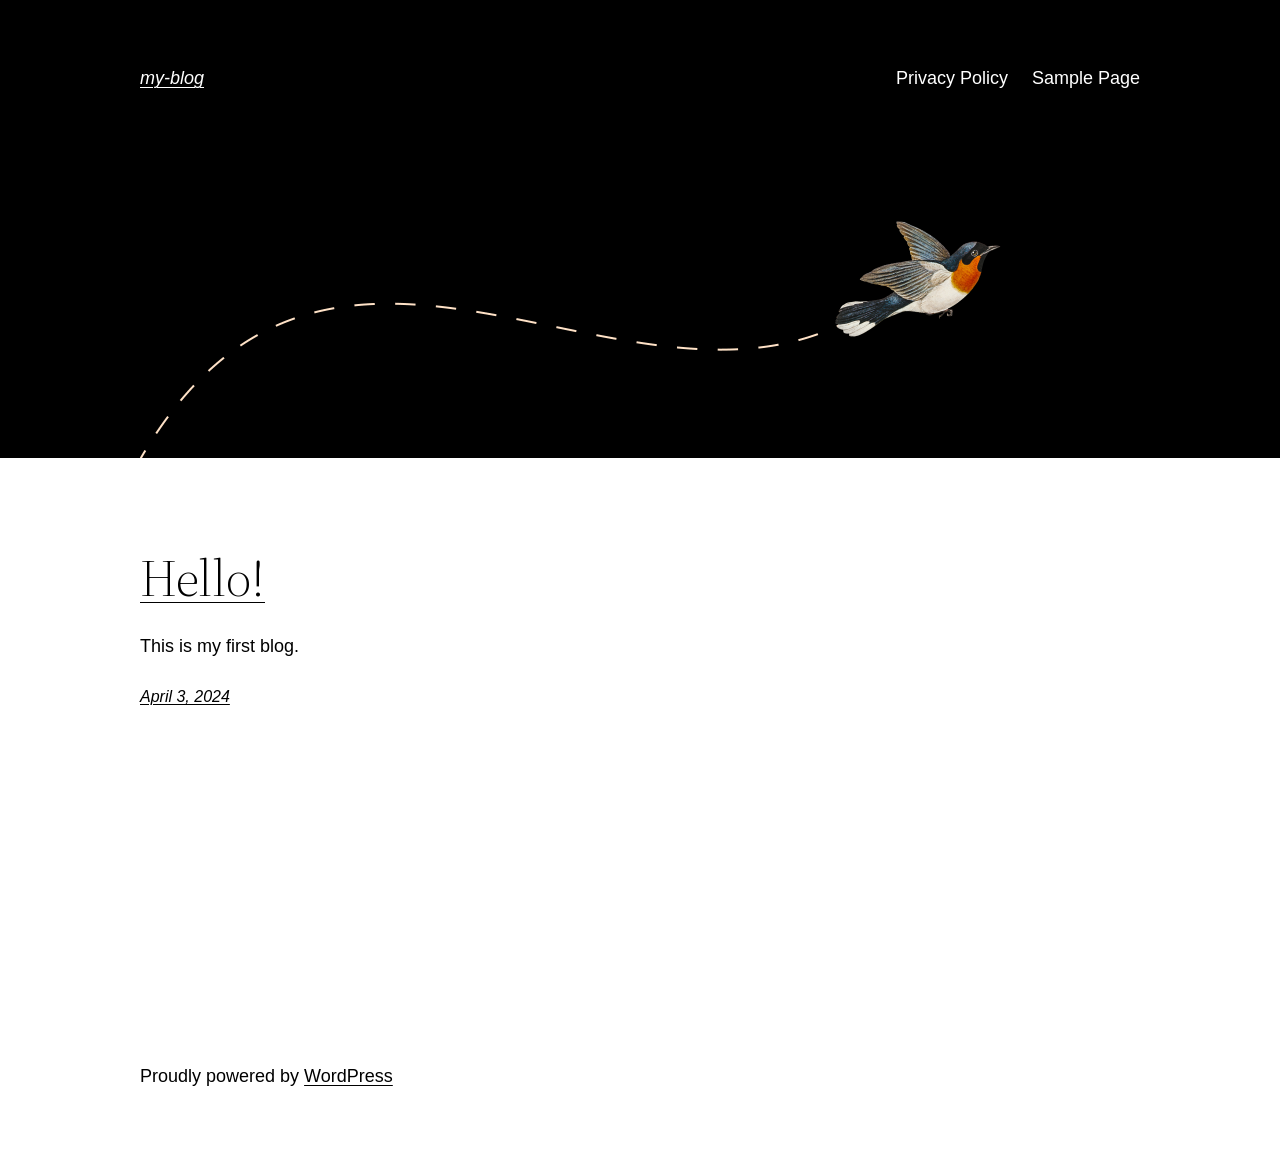
==== index.html @ 75e1800e "Initial commit" ====
<!DOCTYPE html>
<html lang="en-US">
<head>
	<meta charset="UTF-8">
	<meta name="viewport" content="width=device-width, initial-scale=1">
<meta name="robots" content="max-image-preview:large">
<title>my-blog</title>
<link rel="alternate" type="application/rss+xml" title="my-blog &raquo; Feed" href="/feed/">
<link rel="alternate" type="application/rss+xml" title="my-blog &raquo; Comments Feed" href="/comments/feed/">
<script>
window._wpemojiSettings = {"baseUrl":"https:\/\/s.w.org\/images\/core\/emoji\/15.0.3\/72x72\/","ext":".png","svgUrl":"https:\/\/s.w.org\/images\/core\/emoji\/15.0.3\/svg\/","svgExt":".svg","source":{"concatemoji":"\/wp-includes\/js\/wp-emoji-release.min.js?ver=6.5"}};
/*! This file is auto-generated */
!function(i,n){var o,s,e;function c(e){try{var t={supportTests:e,timestamp:(new Date).valueOf()};sessionStorage.setItem(o,JSON.stringify(t))}catch(e){}}function p(e,t,n){e.clearRect(0,0,e.canvas.width,e.canvas.height),e.fillText(t,0,0);var t=new Uint32Array(e.getImageData(0,0,e.canvas.width,e.canvas.height).data),r=(e.clearRect(0,0,e.canvas.width,e.canvas.height),e.fillText(n,0,0),new Uint32Array(e.getImageData(0,0,e.canvas.width,e.canvas.height).data));return t.every(function(e,t){return e===r[t]})}function u(e,t,n){switch(t){case"flag":return n(e,"🏳️‍⚧️","🏳️​⚧️")?!1:!n(e,"🇺🇳","🇺​🇳")&&!n(e,"🏴󠁧󠁢󠁥󠁮󠁧󠁿","🏴​󠁧​󠁢​󠁥​󠁮​󠁧​󠁿");case"emoji":return!n(e,"🐦‍⬛","🐦​⬛")}return!1}function f(e,t,n){var r="undefined"!=typeof WorkerGlobalScope&&self instanceof WorkerGlobalScope?new OffscreenCanvas(300,150):i.createElement("canvas"),a=r.getContext("2d",{willReadFrequently:!0}),o=(a.textBaseline="top",a.font="600 32px Arial",{});return e.forEach(function(e){o[e]=t(a,e,n)}),o}function t(e){var t=i.createElement("script");t.src=e,t.defer=!0,i.head.appendChild(t)}"undefined"!=typeof Promise&&(o="wpEmojiSettingsSupports",s=["flag","emoji"],n.supports={everything:!0,everythingExceptFlag:!0},e=new Promise(function(e){i.addEventListener("DOMContentLoaded",e,{once:!0})}),new Promise(function(t){var n=function(){try{var e=JSON.parse(sessionStorage.getItem(o));if("object"==typeof e&&"number"==typeof e.timestamp&&(new Date).valueOf()<e.timestamp+604800&&"object"==typeof e.supportTests)return e.supportTests}catch(e){}return null}();if(!n){if("undefined"!=typeof Worker&&"undefined"!=typeof OffscreenCanvas&&"undefined"!=typeof URL&&URL.createObjectURL&&"undefined"!=typeof Blob)try{var e="postMessage("+f.toString()+"("+[JSON.stringify(s),u.toString(),p.toString()].join(",")+"));",r=new Blob([e],{type:"text/javascript"}),a=new Worker(URL.createObjectURL(r),{name:"wpTestEmojiSupports"});return void(a.onmessage=function(e){c(n=e.data),a.terminate(),t(n)})}catch(e){}c(n=f(s,u,p))}t(n)}).then(function(e){for(var t in e)n.supports[t]=e[t],n.supports.everything=n.supports.everything&&n.supports[t],"flag"!==t&&(n.supports.everythingExceptFlag=n.supports.everythingExceptFlag&&n.supports[t]);n.supports.everythingExceptFlag=n.supports.everythingExceptFlag&&!n.supports.flag,n.DOMReady=!1,n.readyCallback=function(){n.DOMReady=!0}}).then(function(){return e}).then(function(){var e;n.supports.everything||(n.readyCallback(),(e=n.source||{}).concatemoji?t(e.concatemoji):e.wpemoji&&e.twemoji&&(t(e.twemoji),t(e.wpemoji)))}))}((window,document),window._wpemojiSettings);
</script>
<style id="wp-block-site-logo-inline-css">.wp-block-site-logo{box-sizing:border-box;line-height:0}.wp-block-site-logo a{display:inline-block;line-height:0}.wp-block-site-logo.is-default-size img{height:auto;width:120px}.wp-block-site-logo img{height:auto;max-width:100%}.wp-block-site-logo a,.wp-block-site-logo img{border-radius:inherit}.wp-block-site-logo.aligncenter{margin-left:auto;margin-right:auto;text-align:center}.wp-block-site-logo.is-style-rounded{border-radius:9999px}</style>
<style id="wp-block-site-title-inline-css">.wp-block-site-title a{color:inherit}</style>
<style id="wp-block-group-inline-css">.wp-block-group{box-sizing:border-box}</style>
<style id="wp-block-group-theme-inline-css">:where(.wp-block-group.has-background){padding:1.25em 2.375em}</style>
<style id="wp-block-page-list-inline-css">.wp-block-navigation .wp-block-page-list{align-items:var(--navigation-layout-align,initial);background-color:inherit;display:flex;flex-direction:var(--navigation-layout-direction,initial);flex-wrap:var(--navigation-layout-wrap,wrap);justify-content:var(--navigation-layout-justify,initial)}.wp-block-navigation .wp-block-navigation-item{background-color:inherit}</style>
<link rel="stylesheet" id="wp-block-navigation-css" href="/wp-includes/blocks/navigation/style.min.css?ver=6.5" media="all">
<style id="wp-block-template-part-theme-inline-css">.wp-block-template-part.has-background{margin-bottom:0;margin-top:0;padding:1.25em 2.375em}</style>
<style id="wp-block-image-inline-css">.wp-block-image img{box-sizing:border-box;height:auto;max-width:100%;vertical-align:bottom}.wp-block-image[style*=border-radius] img,.wp-block-image[style*=border-radius]>a{border-radius:inherit}.wp-block-image.has-custom-border img{box-sizing:border-box}.wp-block-image.aligncenter{text-align:center}.wp-block-image.alignfull img,.wp-block-image.alignwide img{height:auto;width:100%}.wp-block-image .aligncenter,.wp-block-image .alignleft,.wp-block-image .alignright,.wp-block-image.aligncenter,.wp-block-image.alignleft,.wp-block-image.alignright{display:table}.wp-block-image .aligncenter>figcaption,.wp-block-image .alignleft>figcaption,.wp-block-image .alignright>figcaption,.wp-block-image.aligncenter>figcaption,.wp-block-image.alignleft>figcaption,.wp-block-image.alignright>figcaption{caption-side:bottom;display:table-caption}.wp-block-image .alignleft{float:left;margin:.5em 1em .5em 0}.wp-block-image .alignright{float:right;margin:.5em 0 .5em 1em}.wp-block-image .aligncenter{margin-left:auto;margin-right:auto}.wp-block-image figcaption{margin-bottom:1em;margin-top:.5em}.wp-block-image .is-style-rounded img,.wp-block-image.is-style-circle-mask img,.wp-block-image.is-style-rounded img{border-radius:9999px}@supports ((-webkit-mask-image:none) or (mask-image:none)) or (-webkit-mask-image:none){.wp-block-image.is-style-circle-mask img{border-radius:0;-webkit-mask-image:url('data:image/svg+xml;utf8,<svg viewBox="0 0 100 100" xmlns="http://www.w3.org/2000/svg"><circle cx="50" cy="50" r="50"/></svg>');mask-image:url('data:image/svg+xml;utf8,<svg viewBox="0 0 100 100" xmlns="http://www.w3.org/2000/svg"><circle cx="50" cy="50" r="50"/></svg>');mask-mode:alpha;-webkit-mask-position:center;mask-position:center;-webkit-mask-repeat:no-repeat;mask-repeat:no-repeat;-webkit-mask-size:contain;mask-size:contain}}.wp-block-image :where(.has-border-color){border-style:solid}.wp-block-image :where([style*=border-top-color]){border-top-style:solid}.wp-block-image :where([style*=border-right-color]){border-right-style:solid}.wp-block-image :where([style*=border-bottom-color]){border-bottom-style:solid}.wp-block-image :where([style*=border-left-color]){border-left-style:solid}.wp-block-image :where([style*=border-width]){border-style:solid}.wp-block-image :where([style*=border-top-width]){border-top-style:solid}.wp-block-image :where([style*=border-right-width]){border-right-style:solid}.wp-block-image :where([style*=border-bottom-width]){border-bottom-style:solid}.wp-block-image :where([style*=border-left-width]){border-left-style:solid}.wp-block-image figure{margin:0}.wp-lightbox-container{display:flex;flex-direction:column;position:relative}.wp-lightbox-container img{cursor:zoom-in}.wp-lightbox-container img:hover+button{opacity:1}.wp-lightbox-container button{align-items:center;-webkit-backdrop-filter:blur(16px) saturate(180%);backdrop-filter:blur(16px) saturate(180%);background-color:#5a5a5a40;border:none;border-radius:4px;cursor:zoom-in;display:flex;height:20px;justify-content:center;opacity:0;padding:0;position:absolute;right:16px;text-align:center;top:16px;transition:opacity .2s ease;width:20px;z-index:100}.wp-lightbox-container button:focus-visible{outline:3px auto #5a5a5a40;outline:3px auto -webkit-focus-ring-color;outline-offset:3px}.wp-lightbox-container button:hover{cursor:pointer;opacity:1}.wp-lightbox-container button:focus{opacity:1}.wp-lightbox-container button:focus,.wp-lightbox-container button:hover,.wp-lightbox-container button:not(:hover):not(:active):not(.has-background){background-color:#5a5a5a40;border:none}.wp-lightbox-overlay{box-sizing:border-box;cursor:zoom-out;height:100vh;left:0;overflow:hidden;position:fixed;top:0;visibility:hidden;width:100%;z-index:100000}.wp-lightbox-overlay .close-button{align-items:center;cursor:pointer;display:flex;justify-content:center;min-height:40px;min-width:40px;padding:0;position:absolute;right:calc(env(safe-area-inset-right) + 16px);top:calc(env(safe-area-inset-top) + 16px);z-index:5000000}.wp-lightbox-overlay .close-button:focus,.wp-lightbox-overlay .close-button:hover,.wp-lightbox-overlay .close-button:not(:hover):not(:active):not(.has-background){background:none;border:none}.wp-lightbox-overlay .lightbox-image-container{height:var(--wp--lightbox-container-height);left:50%;overflow:hidden;position:absolute;top:50%;transform:translate(-50%,-50%);transform-origin:top left;width:var(--wp--lightbox-container-width);z-index:9999999999}.wp-lightbox-overlay .wp-block-image{align-items:center;box-sizing:border-box;display:flex;height:100%;justify-content:center;margin:0;position:relative;transform-origin:0 0;width:100%;z-index:3000000}.wp-lightbox-overlay .wp-block-image img{height:var(--wp--lightbox-image-height);min-height:var(--wp--lightbox-image-height);min-width:var(--wp--lightbox-image-width);width:var(--wp--lightbox-image-width)}.wp-lightbox-overlay .wp-block-image figcaption{display:none}.wp-lightbox-overlay button{background:none;border:none}.wp-lightbox-overlay .scrim{background-color:#fff;height:100%;opacity:.9;position:absolute;width:100%;z-index:2000000}.wp-lightbox-overlay.active{animation:turn-on-visibility .25s both;visibility:visible}.wp-lightbox-overlay.active img{animation:turn-on-visibility .35s both}.wp-lightbox-overlay.show-closing-animation:not(.active){animation:turn-off-visibility .35s both}.wp-lightbox-overlay.show-closing-animation:not(.active) img{animation:turn-off-visibility .25s both}@media (prefers-reduced-motion:no-preference){.wp-lightbox-overlay.zoom.active{animation:none;opacity:1;visibility:visible}.wp-lightbox-overlay.zoom.active .lightbox-image-container{animation:lightbox-zoom-in .4s}.wp-lightbox-overlay.zoom.active .lightbox-image-container img{animation:none}.wp-lightbox-overlay.zoom.active .scrim{animation:turn-on-visibility .4s forwards}.wp-lightbox-overlay.zoom.show-closing-animation:not(.active){animation:none}.wp-lightbox-overlay.zoom.show-closing-animation:not(.active) .lightbox-image-container{animation:lightbox-zoom-out .4s}.wp-lightbox-overlay.zoom.show-closing-animation:not(.active) .lightbox-image-container img{animation:none}.wp-lightbox-overlay.zoom.show-closing-animation:not(.active) .scrim{animation:turn-off-visibility .4s forwards}}@keyframes turn-on-visibility{0%{opacity:0}to{opacity:1}}@keyframes turn-off-visibility{0%{opacity:1;visibility:visible}99%{opacity:0;visibility:visible}to{opacity:0;visibility:hidden}}@keyframes lightbox-zoom-in{0%{transform:translate(calc((-100vw + var(--wp--lightbox-scrollbar-width))/2 + var(--wp--lightbox-initial-left-position)),calc(-50vh + var(--wp--lightbox-initial-top-position))) scale(var(--wp--lightbox-scale))}to{transform:translate(-50%,-50%) scale(1)}}@keyframes lightbox-zoom-out{0%{transform:translate(-50%,-50%) scale(1);visibility:visible}99%{visibility:visible}to{transform:translate(calc((-100vw + var(--wp--lightbox-scrollbar-width))/2 + var(--wp--lightbox-initial-left-position)),calc(-50vh + var(--wp--lightbox-initial-top-position))) scale(var(--wp--lightbox-scale));visibility:hidden}}</style>
<style id="wp-block-image-theme-inline-css">.wp-block-image figcaption{color:#555;font-size:13px;text-align:center}.is-dark-theme .wp-block-image figcaption{color:#ffffffa6}.wp-block-image{margin:0 0 1em}</style>
<style id="wp-block-spacer-inline-css">.wp-block-spacer{clear:both}</style>
<style id="wp-block-post-title-inline-css">.wp-block-post-title{box-sizing:border-box;word-break:break-word}.wp-block-post-title a{display:inline-block}</style>
<style id="wp-block-post-featured-image-inline-css">.wp-block-post-featured-image{margin-left:0;margin-right:0}.wp-block-post-featured-image a{display:block;height:100%}.wp-block-post-featured-image img{box-sizing:border-box;height:auto;max-width:100%;vertical-align:bottom;width:100%}.wp-block-post-featured-image.alignfull img,.wp-block-post-featured-image.alignwide img{width:100%}.wp-block-post-featured-image .wp-block-post-featured-image__overlay.has-background-dim{background-color:#000;inset:0;position:absolute}.wp-block-post-featured-image{position:relative}.wp-block-post-featured-image .wp-block-post-featured-image__overlay.has-background-gradient{background-color:initial}.wp-block-post-featured-image .wp-block-post-featured-image__overlay.has-background-dim-0{opacity:0}.wp-block-post-featured-image .wp-block-post-featured-image__overlay.has-background-dim-10{opacity:.1}.wp-block-post-featured-image .wp-block-post-featured-image__overlay.has-background-dim-20{opacity:.2}.wp-block-post-featured-image .wp-block-post-featured-image__overlay.has-background-dim-30{opacity:.3}.wp-block-post-featured-image .wp-block-post-featured-image__overlay.has-background-dim-40{opacity:.4}.wp-block-post-featured-image .wp-block-post-featured-image__overlay.has-background-dim-50{opacity:.5}.wp-block-post-featured-image .wp-block-post-featured-image__overlay.has-background-dim-60{opacity:.6}.wp-block-post-featured-image .wp-block-post-featured-image__overlay.has-background-dim-70{opacity:.7}.wp-block-post-featured-image .wp-block-post-featured-image__overlay.has-background-dim-80{opacity:.8}.wp-block-post-featured-image .wp-block-post-featured-image__overlay.has-background-dim-90{opacity:.9}.wp-block-post-featured-image .wp-block-post-featured-image__overlay.has-background-dim-100{opacity:1}.wp-block-post-featured-image:where(.alignleft,.alignright){width:100%}</style>
<style id="wp-block-paragraph-inline-css">.is-small-text{font-size:.875em}.is-regular-text{font-size:1em}.is-large-text{font-size:2.25em}.is-larger-text{font-size:3em}.has-drop-cap:not(:focus):first-letter{float:left;font-size:8.4em;font-style:normal;font-weight:100;line-height:.68;margin:.05em .1em 0 0;text-transform:uppercase}body.rtl .has-drop-cap:not(:focus):first-letter{float:none;margin-left:.1em}p.has-drop-cap.has-background{overflow:hidden}p.has-background{padding:1.25em 2.375em}:where(p.has-text-color:not(.has-link-color)) a{color:inherit}p.has-text-align-left[style*="writing-mode:vertical-lr"],p.has-text-align-right[style*="writing-mode:vertical-rl"]{rotate:180deg}</style>
<style id="wp-block-post-excerpt-inline-css">:where(.wp-block-post-excerpt){margin-bottom:var(--wp--style--block-gap);margin-top:var(--wp--style--block-gap)}.wp-block-post-excerpt__excerpt{margin-bottom:0;margin-top:0}.wp-block-post-excerpt__more-text{margin-bottom:0;margin-top:var(--wp--style--block-gap)}.wp-block-post-excerpt__more-link{display:inline-block}</style>
<style id="wp-block-post-date-inline-css">.wp-block-post-date{box-sizing:border-box}</style>
<style id="wp-block-columns-inline-css">.wp-block-columns{align-items:normal!important;box-sizing:border-box;display:flex;flex-wrap:wrap!important}@media (min-width:782px){.wp-block-columns{flex-wrap:nowrap!important}}.wp-block-columns.are-vertically-aligned-top{align-items:flex-start}.wp-block-columns.are-vertically-aligned-center{align-items:center}.wp-block-columns.are-vertically-aligned-bottom{align-items:flex-end}@media (max-width:781px){.wp-block-columns:not(.is-not-stacked-on-mobile)>.wp-block-column{flex-basis:100%!important}}@media (min-width:782px){.wp-block-columns:not(.is-not-stacked-on-mobile)>.wp-block-column{flex-basis:0;flex-grow:1}.wp-block-columns:not(.is-not-stacked-on-mobile)>.wp-block-column[style*=flex-basis]{flex-grow:0}}.wp-block-columns.is-not-stacked-on-mobile{flex-wrap:nowrap!important}.wp-block-columns.is-not-stacked-on-mobile>.wp-block-column{flex-basis:0;flex-grow:1}.wp-block-columns.is-not-stacked-on-mobile>.wp-block-column[style*=flex-basis]{flex-grow:0}:where(.wp-block-columns){margin-bottom:1.75em}:where(.wp-block-columns.has-background){padding:1.25em 2.375em}.wp-block-column{flex-grow:1;min-width:0;overflow-wrap:break-word;word-break:break-word}.wp-block-column.is-vertically-aligned-top{align-self:flex-start}.wp-block-column.is-vertically-aligned-center{align-self:center}.wp-block-column.is-vertically-aligned-bottom{align-self:flex-end}.wp-block-column.is-vertically-aligned-stretch{align-self:stretch}.wp-block-column.is-vertically-aligned-bottom,.wp-block-column.is-vertically-aligned-center,.wp-block-column.is-vertically-aligned-top{width:100%}</style>
<style id="wp-block-post-template-inline-css">.wp-block-post-template{list-style:none;margin-bottom:0;margin-top:0;max-width:100%;padding:0}.wp-block-post-template.wp-block-post-template{background:none}.wp-block-post-template.is-flex-container{display:flex;flex-direction:row;flex-wrap:wrap;gap:1.25em}.wp-block-post-template.is-flex-container>li{margin:0;width:100%}@media (min-width:600px){.wp-block-post-template.is-flex-container.is-flex-container.columns-2>li{width:calc(50% - .625em)}.wp-block-post-template.is-flex-container.is-flex-container.columns-3>li{width:calc(33.33333% - .83333em)}.wp-block-post-template.is-flex-container.is-flex-container.columns-4>li{width:calc(25% - .9375em)}.wp-block-post-template.is-flex-container.is-flex-container.columns-5>li{width:calc(20% - 1em)}.wp-block-post-template.is-flex-container.is-flex-container.columns-6>li{width:calc(16.66667% - 1.04167em)}}@media (max-width:600px){.wp-block-post-template-is-layout-grid.wp-block-post-template-is-layout-grid.wp-block-post-template-is-layout-grid.wp-block-post-template-is-layout-grid{grid-template-columns:1fr}}.wp-block-post-template-is-layout-constrained>li>.alignright,.wp-block-post-template-is-layout-flow>li>.alignright{float:right;margin-inline-end:0;margin-inline-start:2em}.wp-block-post-template-is-layout-constrained>li>.alignleft,.wp-block-post-template-is-layout-flow>li>.alignleft{float:left;margin-inline-end:2em;margin-inline-start:0}.wp-block-post-template-is-layout-constrained>li>.aligncenter,.wp-block-post-template-is-layout-flow>li>.aligncenter{margin-inline-end:auto;margin-inline-start:auto}</style>
<style id="wp-block-query-pagination-inline-css">.wp-block-query-pagination>.wp-block-query-pagination-next,.wp-block-query-pagination>.wp-block-query-pagination-numbers,.wp-block-query-pagination>.wp-block-query-pagination-previous{margin-bottom:.5em;margin-right:.5em}.wp-block-query-pagination>.wp-block-query-pagination-next:last-child,.wp-block-query-pagination>.wp-block-query-pagination-numbers:last-child,.wp-block-query-pagination>.wp-block-query-pagination-previous:last-child{margin-right:0}.wp-block-query-pagination.is-content-justification-space-between>.wp-block-query-pagination-next:last-of-type{margin-inline-start:auto}.wp-block-query-pagination.is-content-justification-space-between>.wp-block-query-pagination-previous:first-child{margin-inline-end:auto}.wp-block-query-pagination .wp-block-query-pagination-previous-arrow{display:inline-block;margin-right:1ch}.wp-block-query-pagination .wp-block-query-pagination-previous-arrow:not(.is-arrow-chevron){transform:scaleX(1)}.wp-block-query-pagination .wp-block-query-pagination-next-arrow{display:inline-block;margin-left:1ch}.wp-block-query-pagination .wp-block-query-pagination-next-arrow:not(.is-arrow-chevron){transform:scaleX(1)}.wp-block-query-pagination.aligncenter{justify-content:center}</style>
<style id="wp-emoji-styles-inline-css">img.wp-smiley, img.emoji {
		display: inline !important;
		border: none !important;
		box-shadow: none !important;
		height: 1em !important;
		width: 1em !important;
		margin: 0 0.07em !important;
		vertical-align: -0.1em !important;
		background: none !important;
		padding: 0 !important;
	}</style>
<style id="wp-block-library-inline-css">:root{--wp-admin-theme-color:#007cba;--wp-admin-theme-color--rgb:0,124,186;--wp-admin-theme-color-darker-10:#006ba1;--wp-admin-theme-color-darker-10--rgb:0,107,161;--wp-admin-theme-color-darker-20:#005a87;--wp-admin-theme-color-darker-20--rgb:0,90,135;--wp-admin-border-width-focus:2px;--wp-block-synced-color:#7a00df;--wp-block-synced-color--rgb:122,0,223;--wp-bound-block-color:#9747ff}@media (min-resolution:192dpi){:root{--wp-admin-border-width-focus:1.5px}}.wp-element-button{cursor:pointer}:root{--wp--preset--font-size--normal:16px;--wp--preset--font-size--huge:42px}:root .has-very-light-gray-background-color{background-color:#eee}:root .has-very-dark-gray-background-color{background-color:#313131}:root .has-very-light-gray-color{color:#eee}:root .has-very-dark-gray-color{color:#313131}:root .has-vivid-green-cyan-to-vivid-cyan-blue-gradient-background{background:linear-gradient(135deg,#00d084,#0693e3)}:root .has-purple-crush-gradient-background{background:linear-gradient(135deg,#34e2e4,#4721fb 50%,#ab1dfe)}:root .has-hazy-dawn-gradient-background{background:linear-gradient(135deg,#faaca8,#dad0ec)}:root .has-subdued-olive-gradient-background{background:linear-gradient(135deg,#fafae1,#67a671)}:root .has-atomic-cream-gradient-background{background:linear-gradient(135deg,#fdd79a,#004a59)}:root .has-nightshade-gradient-background{background:linear-gradient(135deg,#330968,#31cdcf)}:root .has-midnight-gradient-background{background:linear-gradient(135deg,#020381,#2874fc)}.has-regular-font-size{font-size:1em}.has-larger-font-size{font-size:2.625em}.has-normal-font-size{font-size:var(--wp--preset--font-size--normal)}.has-huge-font-size{font-size:var(--wp--preset--font-size--huge)}.has-text-align-center{text-align:center}.has-text-align-left{text-align:left}.has-text-align-right{text-align:right}#end-resizable-editor-section{display:none}.aligncenter{clear:both}.items-justified-left{justify-content:flex-start}.items-justified-center{justify-content:center}.items-justified-right{justify-content:flex-end}.items-justified-space-between{justify-content:space-between}.screen-reader-text{border:0;clip:rect(1px,1px,1px,1px);-webkit-clip-path:inset(50%);clip-path:inset(50%);height:1px;margin:-1px;overflow:hidden;padding:0;position:absolute;width:1px;word-wrap:normal!important}.screen-reader-text:focus{background-color:#ddd;clip:auto!important;-webkit-clip-path:none;clip-path:none;color:#444;display:block;font-size:1em;height:auto;left:5px;line-height:normal;padding:15px 23px 14px;text-decoration:none;top:5px;width:auto;z-index:100000}html :where(.has-border-color){border-style:solid}html :where([style*=border-top-color]){border-top-style:solid}html :where([style*=border-right-color]){border-right-style:solid}html :where([style*=border-bottom-color]){border-bottom-style:solid}html :where([style*=border-left-color]){border-left-style:solid}html :where([style*=border-width]){border-style:solid}html :where([style*=border-top-width]){border-top-style:solid}html :where([style*=border-right-width]){border-right-style:solid}html :where([style*=border-bottom-width]){border-bottom-style:solid}html :where([style*=border-left-width]){border-left-style:solid}html :where(img[class*=wp-image-]){height:auto;max-width:100%}:where(figure){margin:0 0 1em}html :where(.is-position-sticky){--wp-admin--admin-bar--position-offset:var(--wp-admin--admin-bar--height,0px)}@media screen and (max-width:600px){html :where(.is-position-sticky){--wp-admin--admin-bar--position-offset:0px}}</style>
<style id="global-styles-inline-css">body{--wp--preset--color--black: #000000;--wp--preset--color--cyan-bluish-gray: #abb8c3;--wp--preset--color--white: #ffffff;--wp--preset--color--pale-pink: #f78da7;--wp--preset--color--vivid-red: #cf2e2e;--wp--preset--color--luminous-vivid-orange: #ff6900;--wp--preset--color--luminous-vivid-amber: #fcb900;--wp--preset--color--light-green-cyan: #7bdcb5;--wp--preset--color--vivid-green-cyan: #00d084;--wp--preset--color--pale-cyan-blue: #8ed1fc;--wp--preset--color--vivid-cyan-blue: #0693e3;--wp--preset--color--vivid-purple: #9b51e0;--wp--preset--color--foreground: #000000;--wp--preset--color--background: #ffffff;--wp--preset--color--primary: #1a4548;--wp--preset--color--secondary: #ffe2c7;--wp--preset--color--tertiary: #F6F6F6;--wp--preset--gradient--vivid-cyan-blue-to-vivid-purple: linear-gradient(135deg,rgba(6,147,227,1) 0%,rgb(155,81,224) 100%);--wp--preset--gradient--light-green-cyan-to-vivid-green-cyan: linear-gradient(135deg,rgb(122,220,180) 0%,rgb(0,208,130) 100%);--wp--preset--gradient--luminous-vivid-amber-to-luminous-vivid-orange: linear-gradient(135deg,rgba(252,185,0,1) 0%,rgba(255,105,0,1) 100%);--wp--preset--gradient--luminous-vivid-orange-to-vivid-red: linear-gradient(135deg,rgba(255,105,0,1) 0%,rgb(207,46,46) 100%);--wp--preset--gradient--very-light-gray-to-cyan-bluish-gray: linear-gradient(135deg,rgb(238,238,238) 0%,rgb(169,184,195) 100%);--wp--preset--gradient--cool-to-warm-spectrum: linear-gradient(135deg,rgb(74,234,220) 0%,rgb(151,120,209) 20%,rgb(207,42,186) 40%,rgb(238,44,130) 60%,rgb(251,105,98) 80%,rgb(254,248,76) 100%);--wp--preset--gradient--blush-light-purple: linear-gradient(135deg,rgb(255,206,236) 0%,rgb(152,150,240) 100%);--wp--preset--gradient--blush-bordeaux: linear-gradient(135deg,rgb(254,205,165) 0%,rgb(254,45,45) 50%,rgb(107,0,62) 100%);--wp--preset--gradient--luminous-dusk: linear-gradient(135deg,rgb(255,203,112) 0%,rgb(199,81,192) 50%,rgb(65,88,208) 100%);--wp--preset--gradient--pale-ocean: linear-gradient(135deg,rgb(255,245,203) 0%,rgb(182,227,212) 50%,rgb(51,167,181) 100%);--wp--preset--gradient--electric-grass: linear-gradient(135deg,rgb(202,248,128) 0%,rgb(113,206,126) 100%);--wp--preset--gradient--midnight: linear-gradient(135deg,rgb(2,3,129) 0%,rgb(40,116,252) 100%);--wp--preset--gradient--vertical-secondary-to-tertiary: linear-gradient(to bottom,var(--wp--preset--color--secondary) 0%,var(--wp--preset--color--tertiary) 100%);--wp--preset--gradient--vertical-secondary-to-background: linear-gradient(to bottom,var(--wp--preset--color--secondary) 0%,var(--wp--preset--color--background) 100%);--wp--preset--gradient--vertical-tertiary-to-background: linear-gradient(to bottom,var(--wp--preset--color--tertiary) 0%,var(--wp--preset--color--background) 100%);--wp--preset--gradient--diagonal-primary-to-foreground: linear-gradient(to bottom right,var(--wp--preset--color--primary) 0%,var(--wp--preset--color--foreground) 100%);--wp--preset--gradient--diagonal-secondary-to-background: linear-gradient(to bottom right,var(--wp--preset--color--secondary) 50%,var(--wp--preset--color--background) 50%);--wp--preset--gradient--diagonal-background-to-secondary: linear-gradient(to bottom right,var(--wp--preset--color--background) 50%,var(--wp--preset--color--secondary) 50%);--wp--preset--gradient--diagonal-tertiary-to-background: linear-gradient(to bottom right,var(--wp--preset--color--tertiary) 50%,var(--wp--preset--color--background) 50%);--wp--preset--gradient--diagonal-background-to-tertiary: linear-gradient(to bottom right,var(--wp--preset--color--background) 50%,var(--wp--preset--color--tertiary) 50%);--wp--preset--font-size--small: 1rem;--wp--preset--font-size--medium: 1.125rem;--wp--preset--font-size--large: 1.75rem;--wp--preset--font-size--x-large: clamp(1.75rem, 3vw, 2.25rem);--wp--preset--font-family--system-font: -apple-system,BlinkMacSystemFont,"Segoe UI",Roboto,Oxygen-Sans,Ubuntu,Cantarell,"Helvetica Neue",sans-serif;--wp--preset--font-family--source-serif-pro: "Source Serif Pro", serif;--wp--preset--spacing--20: 0.44rem;--wp--preset--spacing--30: 0.67rem;--wp--preset--spacing--40: 1rem;--wp--preset--spacing--50: 1.5rem;--wp--preset--spacing--60: 2.25rem;--wp--preset--spacing--70: 3.38rem;--wp--preset--spacing--80: 5.06rem;--wp--preset--shadow--natural: 6px 6px 9px rgba(0, 0, 0, 0.2);--wp--preset--shadow--deep: 12px 12px 50px rgba(0, 0, 0, 0.4);--wp--preset--shadow--sharp: 6px 6px 0px rgba(0, 0, 0, 0.2);--wp--preset--shadow--outlined: 6px 6px 0px -3px rgba(255, 255, 255, 1), 6px 6px rgba(0, 0, 0, 1);--wp--preset--shadow--crisp: 6px 6px 0px rgba(0, 0, 0, 1);--wp--custom--spacing--small: max(1.25rem, 5vw);--wp--custom--spacing--medium: clamp(2rem, 8vw, calc(4 * var(--wp--style--block-gap)));--wp--custom--spacing--large: clamp(4rem, 10vw, 8rem);--wp--custom--spacing--outer: var(--wp--custom--spacing--small, 1.25rem);--wp--custom--typography--font-size--huge: clamp(2.25rem, 4vw, 2.75rem);--wp--custom--typography--font-size--gigantic: clamp(2.75rem, 6vw, 3.25rem);--wp--custom--typography--font-size--colossal: clamp(3.25rem, 8vw, 6.25rem);--wp--custom--typography--line-height--tiny: 1.15;--wp--custom--typography--line-height--small: 1.2;--wp--custom--typography--line-height--medium: 1.4;--wp--custom--typography--line-height--normal: 1.6;}body { margin: 0;--wp--style--global--content-size: 650px;--wp--style--global--wide-size: 1000px; }.wp-site-blocks > .alignleft { float: left; margin-right: 2em; }.wp-site-blocks > .alignright { float: right; margin-left: 2em; }.wp-site-blocks > .aligncenter { justify-content: center; margin-left: auto; margin-right: auto; }:where(.wp-site-blocks) > * { margin-block-start: 1.5rem; margin-block-end: 0; }:where(.wp-site-blocks) > :first-child:first-child { margin-block-start: 0; }:where(.wp-site-blocks) > :last-child:last-child { margin-block-end: 0; }body { --wp--style--block-gap: 1.5rem; }:where(body .is-layout-flow)  > :first-child:first-child{margin-block-start: 0;}:where(body .is-layout-flow)  > :last-child:last-child{margin-block-end: 0;}:where(body .is-layout-flow)  > *{margin-block-start: 1.5rem;margin-block-end: 0;}:where(body .is-layout-constrained)  > :first-child:first-child{margin-block-start: 0;}:where(body .is-layout-constrained)  > :last-child:last-child{margin-block-end: 0;}:where(body .is-layout-constrained)  > *{margin-block-start: 1.5rem;margin-block-end: 0;}:where(body .is-layout-flex) {gap: 1.5rem;}:where(body .is-layout-grid) {gap: 1.5rem;}body .is-layout-flow > .alignleft{float: left;margin-inline-start: 0;margin-inline-end: 2em;}body .is-layout-flow > .alignright{float: right;margin-inline-start: 2em;margin-inline-end: 0;}body .is-layout-flow > .aligncenter{margin-left: auto !important;margin-right: auto !important;}body .is-layout-constrained > .alignleft{float: left;margin-inline-start: 0;margin-inline-end: 2em;}body .is-layout-constrained > .alignright{float: right;margin-inline-start: 2em;margin-inline-end: 0;}body .is-layout-constrained > .aligncenter{margin-left: auto !important;margin-right: auto !important;}body .is-layout-constrained > :where(:not(.alignleft):not(.alignright):not(.alignfull)){max-width: var(--wp--style--global--content-size);margin-left: auto !important;margin-right: auto !important;}body .is-layout-constrained > .alignwide{max-width: var(--wp--style--global--wide-size);}body .is-layout-flex{display: flex;}body .is-layout-flex{flex-wrap: wrap;align-items: center;}body .is-layout-flex > *{margin: 0;}body .is-layout-grid{display: grid;}body .is-layout-grid > *{margin: 0;}body{background-color: var(--wp--preset--color--background);color: var(--wp--preset--color--foreground);font-family: var(--wp--preset--font-family--system-font);font-size: var(--wp--preset--font-size--medium);line-height: var(--wp--custom--typography--line-height--normal);padding-top: 0px;padding-right: 0px;padding-bottom: 0px;padding-left: 0px;}a:where(:not(.wp-element-button)){color: var(--wp--preset--color--foreground);text-decoration: underline;}h1{font-family: var(--wp--preset--font-family--source-serif-pro);font-size: var(--wp--custom--typography--font-size--colossal);font-weight: 300;line-height: var(--wp--custom--typography--line-height--tiny);}h2{font-family: var(--wp--preset--font-family--source-serif-pro);font-size: var(--wp--custom--typography--font-size--gigantic);font-weight: 300;line-height: var(--wp--custom--typography--line-height--small);}h3{font-family: var(--wp--preset--font-family--source-serif-pro);font-size: var(--wp--custom--typography--font-size--huge);font-weight: 300;line-height: var(--wp--custom--typography--line-height--tiny);}h4{font-family: var(--wp--preset--font-family--source-serif-pro);font-size: var(--wp--preset--font-size--x-large);font-weight: 300;line-height: var(--wp--custom--typography--line-height--tiny);}h5{font-family: var(--wp--preset--font-family--system-font);font-size: var(--wp--preset--font-size--medium);font-weight: 700;line-height: var(--wp--custom--typography--line-height--normal);text-transform: uppercase;}h6{font-family: var(--wp--preset--font-family--system-font);font-size: var(--wp--preset--font-size--medium);font-weight: 400;line-height: var(--wp--custom--typography--line-height--normal);text-transform: uppercase;}.wp-element-button, .wp-block-button__link{background-color: #32373c;border-width: 0;color: #fff;font-family: inherit;font-size: inherit;line-height: inherit;padding: calc(0.667em + 2px) calc(1.333em + 2px);text-decoration: none;}.has-black-color{color: var(--wp--preset--color--black) !important;}.has-cyan-bluish-gray-color{color: var(--wp--preset--color--cyan-bluish-gray) !important;}.has-white-color{color: var(--wp--preset--color--white) !important;}.has-pale-pink-color{color: var(--wp--preset--color--pale-pink) !important;}.has-vivid-red-color{color: var(--wp--preset--color--vivid-red) !important;}.has-luminous-vivid-orange-color{color: var(--wp--preset--color--luminous-vivid-orange) !important;}.has-luminous-vivid-amber-color{color: var(--wp--preset--color--luminous-vivid-amber) !important;}.has-light-green-cyan-color{color: var(--wp--preset--color--light-green-cyan) !important;}.has-vivid-green-cyan-color{color: var(--wp--preset--color--vivid-green-cyan) !important;}.has-pale-cyan-blue-color{color: var(--wp--preset--color--pale-cyan-blue) !important;}.has-vivid-cyan-blue-color{color: var(--wp--preset--color--vivid-cyan-blue) !important;}.has-vivid-purple-color{color: var(--wp--preset--color--vivid-purple) !important;}.has-foreground-color{color: var(--wp--preset--color--foreground) !important;}.has-background-color{color: var(--wp--preset--color--background) !important;}.has-primary-color{color: var(--wp--preset--color--primary) !important;}.has-secondary-color{color: var(--wp--preset--color--secondary) !important;}.has-tertiary-color{color: var(--wp--preset--color--tertiary) !important;}.has-black-background-color{background-color: var(--wp--preset--color--black) !important;}.has-cyan-bluish-gray-background-color{background-color: var(--wp--preset--color--cyan-bluish-gray) !important;}.has-white-background-color{background-color: var(--wp--preset--color--white) !important;}.has-pale-pink-background-color{background-color: var(--wp--preset--color--pale-pink) !important;}.has-vivid-red-background-color{background-color: var(--wp--preset--color--vivid-red) !important;}.has-luminous-vivid-orange-background-color{background-color: var(--wp--preset--color--luminous-vivid-orange) !important;}.has-luminous-vivid-amber-background-color{background-color: var(--wp--preset--color--luminous-vivid-amber) !important;}.has-light-green-cyan-background-color{background-color: var(--wp--preset--color--light-green-cyan) !important;}.has-vivid-green-cyan-background-color{background-color: var(--wp--preset--color--vivid-green-cyan) !important;}.has-pale-cyan-blue-background-color{background-color: var(--wp--preset--color--pale-cyan-blue) !important;}.has-vivid-cyan-blue-background-color{background-color: var(--wp--preset--color--vivid-cyan-blue) !important;}.has-vivid-purple-background-color{background-color: var(--wp--preset--color--vivid-purple) !important;}.has-foreground-background-color{background-color: var(--wp--preset--color--foreground) !important;}.has-background-background-color{background-color: var(--wp--preset--color--background) !important;}.has-primary-background-color{background-color: var(--wp--preset--color--primary) !important;}.has-secondary-background-color{background-color: var(--wp--preset--color--secondary) !important;}.has-tertiary-background-color{background-color: var(--wp--preset--color--tertiary) !important;}.has-black-border-color{border-color: var(--wp--preset--color--black) !important;}.has-cyan-bluish-gray-border-color{border-color: var(--wp--preset--color--cyan-bluish-gray) !important;}.has-white-border-color{border-color: var(--wp--preset--color--white) !important;}.has-pale-pink-border-color{border-color: var(--wp--preset--color--pale-pink) !important;}.has-vivid-red-border-color{border-color: var(--wp--preset--color--vivid-red) !important;}.has-luminous-vivid-orange-border-color{border-color: var(--wp--preset--color--luminous-vivid-orange) !important;}.has-luminous-vivid-amber-border-color{border-color: var(--wp--preset--color--luminous-vivid-amber) !important;}.has-light-green-cyan-border-color{border-color: var(--wp--preset--color--light-green-cyan) !important;}.has-vivid-green-cyan-border-color{border-color: var(--wp--preset--color--vivid-green-cyan) !important;}.has-pale-cyan-blue-border-color{border-color: var(--wp--preset--color--pale-cyan-blue) !important;}.has-vivid-cyan-blue-border-color{border-color: var(--wp--preset--color--vivid-cyan-blue) !important;}.has-vivid-purple-border-color{border-color: var(--wp--preset--color--vivid-purple) !important;}.has-foreground-border-color{border-color: var(--wp--preset--color--foreground) !important;}.has-background-border-color{border-color: var(--wp--preset--color--background) !important;}.has-primary-border-color{border-color: var(--wp--preset--color--primary) !important;}.has-secondary-border-color{border-color: var(--wp--preset--color--secondary) !important;}.has-tertiary-border-color{border-color: var(--wp--preset--color--tertiary) !important;}.has-vivid-cyan-blue-to-vivid-purple-gradient-background{background: var(--wp--preset--gradient--vivid-cyan-blue-to-vivid-purple) !important;}.has-light-green-cyan-to-vivid-green-cyan-gradient-background{background: var(--wp--preset--gradient--light-green-cyan-to-vivid-green-cyan) !important;}.has-luminous-vivid-amber-to-luminous-vivid-orange-gradient-background{background: var(--wp--preset--gradient--luminous-vivid-amber-to-luminous-vivid-orange) !important;}.has-luminous-vivid-orange-to-vivid-red-gradient-background{background: var(--wp--preset--gradient--luminous-vivid-orange-to-vivid-red) !important;}.has-very-light-gray-to-cyan-bluish-gray-gradient-background{background: var(--wp--preset--gradient--very-light-gray-to-cyan-bluish-gray) !important;}.has-cool-to-warm-spectrum-gradient-background{background: var(--wp--preset--gradient--cool-to-warm-spectrum) !important;}.has-blush-light-purple-gradient-background{background: var(--wp--preset--gradient--blush-light-purple) !important;}.has-blush-bordeaux-gradient-background{background: var(--wp--preset--gradient--blush-bordeaux) !important;}.has-luminous-dusk-gradient-background{background: var(--wp--preset--gradient--luminous-dusk) !important;}.has-pale-ocean-gradient-background{background: var(--wp--preset--gradient--pale-ocean) !important;}.has-electric-grass-gradient-background{background: var(--wp--preset--gradient--electric-grass) !important;}.has-midnight-gradient-background{background: var(--wp--preset--gradient--midnight) !important;}.has-vertical-secondary-to-tertiary-gradient-background{background: var(--wp--preset--gradient--vertical-secondary-to-tertiary) !important;}.has-vertical-secondary-to-background-gradient-background{background: var(--wp--preset--gradient--vertical-secondary-to-background) !important;}.has-vertical-tertiary-to-background-gradient-background{background: var(--wp--preset--gradient--vertical-tertiary-to-background) !important;}.has-diagonal-primary-to-foreground-gradient-background{background: var(--wp--preset--gradient--diagonal-primary-to-foreground) !important;}.has-diagonal-secondary-to-background-gradient-background{background: var(--wp--preset--gradient--diagonal-secondary-to-background) !important;}.has-diagonal-background-to-secondary-gradient-background{background: var(--wp--preset--gradient--diagonal-background-to-secondary) !important;}.has-diagonal-tertiary-to-background-gradient-background{background: var(--wp--preset--gradient--diagonal-tertiary-to-background) !important;}.has-diagonal-background-to-tertiary-gradient-background{background: var(--wp--preset--gradient--diagonal-background-to-tertiary) !important;}.has-small-font-size{font-size: var(--wp--preset--font-size--small) !important;}.has-medium-font-size{font-size: var(--wp--preset--font-size--medium) !important;}.has-large-font-size{font-size: var(--wp--preset--font-size--large) !important;}.has-x-large-font-size{font-size: var(--wp--preset--font-size--x-large) !important;}.has-system-font-font-family{font-family: var(--wp--preset--font-family--system-font) !important;}.has-source-serif-pro-font-family{font-family: var(--wp--preset--font-family--source-serif-pro) !important;}
.wp-block-navigation a:where(:not(.wp-element-button)){color: inherit;}
.wp-block-post-title{font-family: var(--wp--preset--font-family--source-serif-pro);font-size: var(--wp--custom--typography--font-size--gigantic);font-weight: 300;line-height: var(--wp--custom--typography--line-height--tiny);}
.wp-block-site-title{font-family: var(--wp--preset--font-family--system-font);font-size: var(--wp--preset--font-size--medium);font-style: italic;font-weight: normal;line-height: var(--wp--custom--typography--line-height--normal);}</style>
<style id="core-block-supports-inline-css">.wp-elements-c2d3692c067254e99911402d49af8a7d a:where(:not(.wp-element-button)){color:var(--wp--preset--color--background);}.wp-container-core-navigation-is-layout-1.wp-container-core-navigation-is-layout-1{justify-content:flex-end;}.wp-container-core-group-is-layout-2.wp-container-core-group-is-layout-2{justify-content:space-between;}.wp-container-core-columns-is-layout-1.wp-container-core-columns-is-layout-1{flex-wrap:nowrap;}.wp-container-core-group-is-layout-6.wp-container-core-group-is-layout-6{justify-content:space-between;}</style>
<style id="wp-block-template-skip-link-inline-css">.skip-link.screen-reader-text {
			border: 0;
			clip: rect(1px,1px,1px,1px);
			clip-path: inset(50%);
			height: 1px;
			margin: -1px;
			overflow: hidden;
			padding: 0;
			position: absolute !important;
			width: 1px;
			word-wrap: normal !important;
		}

		.skip-link.screen-reader-text:focus {
			background-color: #eee;
			clip: auto !important;
			clip-path: none;
			color: #444;
			display: block;
			font-size: 1em;
			height: auto;
			left: 5px;
			line-height: normal;
			padding: 15px 23px 14px;
			text-decoration: none;
			top: 5px;
			width: auto;
			z-index: 100000;
		}</style>
<link rel="stylesheet" id="twentytwentytwo-style-css" href="/wp-content/themes/twentytwentytwo/style.css?ver=1.7" media="all">
<link rel="https://api.w.org/" href="/wp-json/">
<link rel="EditURI" type="application/rsd+xml" title="RSD" href="/xmlrpc.php?rsd">
<meta name="generator" content="WordPress 6.5">
<script id="wp-load-polyfill-importmap">
( HTMLScriptElement.supports && HTMLScriptElement.supports("importmap") ) || document.write( '<script src="http://my-blog.local/wp-includes/js/dist/vendor/wp-polyfill-importmap.min.js?ver=1.8.2"><\/scr' + 'ipt>' );
</script>
<script type="importmap" id="wp-importmap">{"imports":{"@wordpress\/interactivity":"\/wp-includes\/js\/dist\/interactivity.min.js?ver=6.5"}}</script>
<script type="module" src="/wp-includes/blocks/navigation/view.min.js?ver=6.5" id="@wordpress/block-library/navigation-js-module"></script>
<link rel="modulepreload" href="/wp-includes/js/dist/interactivity.min.js?ver=6.5" id="@wordpress/interactivity-js-modulepreload">
<style id="wp-fonts-local">@font-face{font-family:"Source Serif Pro";font-style:normal;font-weight:200 900;font-display:fallback;src:url('/wp-content/themes/twentytwentytwo/assets/fonts/source-serif-pro/SourceSerif4Variable-Roman.ttf.woff2') format('woff2');font-stretch:normal;}
@font-face{font-family:"Source Serif Pro";font-style:italic;font-weight:200 900;font-display:fallback;src:url('/wp-content/themes/twentytwentytwo/assets/fonts/source-serif-pro/SourceSerif4Variable-Italic.ttf.woff2') format('woff2');font-stretch:normal;}</style>
</head>

<body class="home blog wp-embed-responsive">

<div class="wp-site-blocks">
<header class="wp-block-template-part">
<div class="wp-block-group alignfull has-background-color has-foreground-background-color has-text-color has-background has-link-color wp-elements-c2d3692c067254e99911402d49af8a7d is-layout-constrained wp-block-group-is-layout-constrained" style="padding-top:0px;padding-bottom:0px">
<header class="alignwide wp-block-template-part">
<div class="wp-block-group is-layout-constrained wp-block-group-is-layout-constrained">
<div class="wp-block-group alignwide is-content-justification-space-between is-layout-flex wp-container-core-group-is-layout-2 wp-block-group-is-layout-flex" style="padding-top:var(--wp--custom--spacing--small, 1.25rem);padding-bottom:var(--wp--custom--spacing--large, 8rem)">
<div class="wp-block-group is-layout-flex wp-block-group-is-layout-flex">

<h1 class="wp-block-site-title"><a href="/" target="_self" rel="home" aria-current="page">my-blog</a></h1>
</div>


<nav class="is-responsive items-justified-right wp-block-navigation is-content-justification-right is-layout-flex wp-container-core-navigation-is-layout-1 wp-block-navigation-is-layout-flex" aria-label="" data-wp-interactive="core/navigation" data-wp-context='{"overlayOpenedBy":{"click":false,"hover":false,"focus":false},"type":"overlay","roleAttribute":"","ariaLabel":"Menu"}'><button aria-haspopup="dialog" aria-label="Open menu" class="wp-block-navigation__responsive-container-open " data-wp-on--click="actions.openMenuOnClick" data-wp-on--keydown="actions.handleMenuKeydown"><svg width="24" height="24" xmlns="http://www.w3.org/2000/svg" viewbox="0 0 24 24" aria-hidden="true" focusable="false"><rect x="4" y="7.5" width="16" height="1.5"></rect><rect x="4" y="15" width="16" height="1.5"></rect></svg></button>
				<div class="wp-block-navigation__responsive-container  " id="modal-1" data-wp-class--has-modal-open="state.isMenuOpen" data-wp-class--is-menu-open="state.isMenuOpen" data-wp-watch="callbacks.initMenu" data-wp-on--keydown="actions.handleMenuKeydown" data-wp-on--focusout="actions.handleMenuFocusout" tabindex="-1">
					<div class="wp-block-navigation__responsive-close" tabindex="-1">
						<div class="wp-block-navigation__responsive-dialog" data-wp-bind--aria-modal="state.ariaModal" data-wp-bind--aria-label="state.ariaLabel" data-wp-bind--role="state.roleAttribute">
							<button aria-label="Close menu" class="wp-block-navigation__responsive-container-close" data-wp-on--click="actions.closeMenuOnClick"><svg xmlns="http://www.w3.org/2000/svg" viewbox="0 0 24 24" width="24" height="24" aria-hidden="true" focusable="false"><path d="M13 11.8l6.1-6.3-1-1-6.1 6.2-6.1-6.2-1 1 6.1 6.3-6.5 6.7 1 1 6.5-6.6 6.5 6.6 1-1z"></path></svg></button>
							<div class="wp-block-navigation__responsive-container-content" data-wp-watch="callbacks.focusFirstElement" id="modal-1-content">
								<ul class="wp-block-navigation__container is-responsive items-justified-right wp-block-navigation"><ul class="wp-block-page-list">
<li class="wp-block-pages-list__item wp-block-navigation-item open-on-hover-click"><a class="wp-block-pages-list__item__link wp-block-navigation-item__content" href="/privacy-policy/">Privacy Policy</a></li>
<li class="wp-block-pages-list__item wp-block-navigation-item open-on-hover-click"><a class="wp-block-pages-list__item__link wp-block-navigation-item__content" href="/sample-page/">Sample Page</a></li>
</ul></ul>
							</div>
						</div>
					</div>
				</div></nav>
</div>
</div>
</header>


					<figure class="wp-block-image alignwide size-full is-resized"><img fetchpriority="high" decoding="async" src="/wp-content/themes/twentytwentytwo/assets/images/flight-path-on-transparent-d.png" alt="Illustration of a bird flying." width="2000" height="474"></figure>
					</div>

<div style="height:66px" aria-hidden="true" class="wp-block-spacer"></div>

</header>


<main class="wp-block-query is-layout-constrained wp-block-query-is-layout-constrained"><ul class="alignwide wp-block-post-template is-layout-flow wp-block-post-template-is-layout-flow"><li class="wp-block-post post-1 post type-post status-publish format-standard hentry category-blog">

<div class="wp-block-group is-layout-constrained wp-block-group-is-layout-constrained">
<h2 class="alignwide wp-block-post-title has-var-wp-custom-typography-font-size-huge-clamp-2-25-rem-4-vw-2-75-rem-font-size"><a href="/hello-world/" target="_self">Hello!</a></h2>




<div class="wp-block-columns alignwide is-layout-flex wp-container-core-columns-is-layout-1 wp-block-columns-is-layout-flex">
<div class="wp-block-column is-layout-flow wp-block-column-is-layout-flow" style="flex-basis:650px">
<div class="wp-block-post-excerpt"><p class="wp-block-post-excerpt__excerpt">This is my first blog. </p></div>

<div style="font-style:italic;font-weight:400;" class="wp-block-post-date has-small-font-size"><time datetime="2024-04-03T06:38:50+00:00"><a href="/hello-world/">April 3, 2024</a></time></div>
</div>



<div class="wp-block-column is-layout-flow wp-block-column-is-layout-flow"></div>
</div>



<div style="height:112px" aria-hidden="true" class="wp-block-spacer"></div>
</div>

</li></ul>

</main>


<footer class="wp-block-template-part">
<div class="wp-block-group is-layout-constrained wp-block-group-is-layout-constrained" style="padding-top:var(--wp--custom--spacing--large, 8rem)">
<div class="wp-block-group alignfull is-layout-constrained wp-block-group-is-layout-constrained">
<div class="wp-block-group alignwide is-content-justification-space-between is-layout-flex wp-container-core-group-is-layout-6 wp-block-group-is-layout-flex" style="padding-top:4rem;padding-bottom:4rem">
<p class="has-text-align-right">Proudly powered by <a href="https://wordpress.org/" rel="nofollow">WordPress</a></p>
</div>
</div>
</div>
</footer>
</div>
<script id="wp-block-template-skip-link-js-after">( function() {
		var skipLinkTarget = document.querySelector( 'main' ),
			sibling,
			skipLinkTargetID,
			skipLink;

		// Early exit if a skip-link target can't be located.
		if ( ! skipLinkTarget ) {
			return;
		}

		/*
		 * Get the site wrapper.
		 * The skip-link will be injected in the beginning of it.
		 */
		sibling = document.querySelector( '.wp-site-blocks' );

		// Early exit if the root element was not found.
		if ( ! sibling ) {
			return;
		}

		// Get the skip-link target's ID, and generate one if it doesn't exist.
		skipLinkTargetID = skipLinkTarget.id;
		if ( ! skipLinkTargetID ) {
			skipLinkTargetID = 'wp--skip-link--target';
			skipLinkTarget.id = skipLinkTargetID;
		}

		// Create the skip link.
		skipLink = document.createElement( 'a' );
		skipLink.classList.add( 'skip-link', 'screen-reader-text' );
		skipLink.href = '#' + skipLinkTargetID;
		skipLink.innerHTML = 'Skip to content';

		// Inject the skip link.
		sibling.parentElement.insertBefore( skipLink, sibling );
	}() );</script>
</body>
</html>
---- wp-includes/blocks/navigation/style.min.css ----
.wp-block-navigation{position:relative;--navigation-layout-justification-setting:flex-start;--navigation-layout-direction:row;--navigation-layout-wrap:wrap;--navigation-layout-justify:flex-start;--navigation-layout-align:center}.wp-block-navigation ul{margin-bottom:0;margin-left:0;margin-top:0;padding-left:0}.wp-block-navigation ul,.wp-block-navigation ul li{list-style:none;padding:0}.wp-block-navigation .wp-block-navigation-item{align-items:center;background-color:inherit;display:flex;position:relative}.wp-block-navigation .wp-block-navigation-item .wp-block-navigation__submenu-container:empty{display:none}.wp-block-navigation .wp-block-navigation-item__content{display:block}.wp-block-navigation .wp-block-navigation-item__content.wp-block-navigation-item__content{color:inherit}.wp-block-navigation.has-text-decoration-underline .wp-block-navigation-item__content,.wp-block-navigation.has-text-decoration-underline .wp-block-navigation-item__content:active,.wp-block-navigation.has-text-decoration-underline .wp-block-navigation-item__content:focus{text-decoration:underline}.wp-block-navigation.has-text-decoration-line-through .wp-block-navigation-item__content,.wp-block-navigation.has-text-decoration-line-through .wp-block-navigation-item__content:active,.wp-block-navigation.has-text-decoration-line-through .wp-block-navigation-item__content:focus{text-decoration:line-through}.wp-block-navigation:where(:not([class*=has-text-decoration])) a{text-decoration:none}.wp-block-navigation:where(:not([class*=has-text-decoration])) a:active,.wp-block-navigation:where(:not([class*=has-text-decoration])) a:focus{text-decoration:none}.wp-block-navigation .wp-block-navigation__submenu-icon{align-self:center;background-color:inherit;border:none;color:currentColor;display:inline-block;font-size:inherit;height:.6em;line-height:0;margin-left:.25em;padding:0;width:.6em}.wp-block-navigation .wp-block-navigation__submenu-icon svg{display:inline-block;stroke:currentColor;height:inherit;margin-top:.075em;width:inherit}.wp-block-navigation.is-vertical{--navigation-layout-direction:column;--navigation-layout-justify:initial;--navigation-layout-align:flex-start}.wp-block-navigation.no-wrap{--navigation-layout-wrap:nowrap}.wp-block-navigation.items-justified-center{--navigation-layout-justification-setting:center;--navigation-layout-justify:center}.wp-block-navigation.items-justified-center.is-vertical{--navigation-layout-align:center}.wp-block-navigation.items-justified-right{--navigation-layout-justification-setting:flex-end;--navigation-layout-justify:flex-end}.wp-block-navigation.items-justified-right.is-vertical{--navigation-layout-align:flex-end}.wp-block-navigation.items-justified-space-between{--navigation-layout-justification-setting:space-between;--navigation-layout-justify:space-between}.wp-block-navigation .has-child .wp-block-navigation__submenu-container{align-items:normal;background-color:inherit;color:inherit;display:flex;flex-direction:column;height:0;left:-1px;opacity:0;overflow:hidden;position:absolute;top:100%;transition:opacity .1s linear;visibility:hidden;width:0;z-index:2}.wp-block-navigation .has-child .wp-block-navigation__submenu-container>.wp-block-navigation-item>.wp-block-navigation-item__content{display:flex;flex-grow:1}.wp-block-navigation .has-child .wp-block-navigation__submenu-container>.wp-block-navigation-item>.wp-block-navigation-item__content .wp-block-navigation__submenu-icon{margin-left:auto;margin-right:0}.wp-block-navigation .has-child .wp-block-navigation__submenu-container .wp-block-navigation-item__content{margin:0}@media (min-width:782px){.wp-block-navigation .has-child .wp-block-navigation__submenu-container .wp-block-navigation__submenu-container{left:100%;top:-1px}.wp-block-navigation .has-child .wp-block-navigation__submenu-container .wp-block-navigation__submenu-container:before{background:#0000;content:"";display:block;height:100%;position:absolute;right:100%;width:.5em}.wp-block-navigation .has-child .wp-block-navigation__submenu-container .wp-block-navigation__submenu-icon{margin-right:.25em}.wp-block-navigation .has-child .wp-block-navigation__submenu-container .wp-block-navigation__submenu-icon svg{transform:rotate(-90deg)}}.wp-block-navigation .has-child .wp-block-navigation-submenu__toggle[aria-expanded=true]~.wp-block-navigation__submenu-container,.wp-block-navigation .has-child:not(.open-on-click):hover>.wp-block-navigation__submenu-container,.wp-block-navigation .has-child:not(.open-on-click):not(.open-on-hover-click):focus-within>.wp-block-navigation__submenu-container{height:auto;min-width:200px;opacity:1;overflow:visible;visibility:visible;width:auto}.wp-block-navigation.has-background .has-child .wp-block-navigation__submenu-container{left:0;top:100%}@media (min-width:782px){.wp-block-navigation.has-background .has-child .wp-block-navigation__submenu-container .wp-block-navigation__submenu-container{left:100%;top:0}}.wp-block-navigation-submenu{display:flex;position:relative}.wp-block-navigation-submenu .wp-block-navigation__submenu-icon svg{stroke:currentColor}button.wp-block-navigation-item__content{background-color:initial;border:none;color:currentColor;font-family:inherit;font-size:inherit;font-style:inherit;font-weight:inherit;line-height:inherit;text-align:left;text-transform:inherit}.wp-block-navigation-submenu__toggle{cursor:pointer}.wp-block-navigation-item.open-on-click .wp-block-navigation-submenu__toggle{padding-left:0;padding-right:.85em}.wp-block-navigation-item.open-on-click .wp-block-navigation-submenu__toggle+.wp-block-navigation__submenu-icon{margin-left:-.6em;pointer-events:none}.wp-block-navigation-item.open-on-click button.wp-block-navigation-item__content:not(.wp-block-navigation-submenu__toggle){padding:0}.wp-block-navigation .wp-block-page-list,.wp-block-navigation__container,.wp-block-navigation__responsive-close,.wp-block-navigation__responsive-container,.wp-block-navigation__responsive-container-content,.wp-block-navigation__responsive-dialog{gap:inherit}:where(.wp-block-navigation.has-background .wp-block-navigation-item a:not(.wp-element-button)),:where(.wp-block-navigation.has-background .wp-block-navigation-submenu a:not(.wp-element-button)){padding:.5em 1em}:where(.wp-block-navigation .wp-block-navigation__submenu-container .wp-block-navigation-item a:not(.wp-element-button)),:where(.wp-block-navigation .wp-block-navigation__submenu-container .wp-block-navigation-submenu a:not(.wp-element-button)),:where(.wp-block-navigation .wp-block-navigation__submenu-container .wp-block-navigation-submenu button.wp-block-navigation-item__content),:where(.wp-block-navigation .wp-block-navigation__submenu-container .wp-block-pages-list__item button.wp-block-navigation-item__content){padding:.5em 1em}.wp-block-navigation.items-justified-right .wp-block-navigation__container .has-child .wp-block-navigation__submenu-container,.wp-block-navigation.items-justified-right .wp-block-page-list>.has-child .wp-block-navigation__submenu-container,.wp-block-navigation.items-justified-space-between .wp-block-page-list>.has-child:last-child .wp-block-navigation__submenu-container,.wp-block-navigation.items-justified-space-between>.wp-block-navigation__container>.has-child:last-child .wp-block-navigation__submenu-container{left:auto;right:0}.wp-block-navigation.items-justified-right .wp-block-navigation__container .has-child .wp-block-navigation__submenu-container .wp-block-navigation__submenu-container,.wp-block-navigation.items-justified-right .wp-block-page-list>.has-child .wp-block-navigation__submenu-container .wp-block-navigation__submenu-container,.wp-block-navigation.items-justified-space-between .wp-block-page-list>.has-child:last-child .wp-block-navigation__submenu-container .wp-block-navigation__submenu-container,.wp-block-navigation.items-justified-space-between>.wp-block-navigation__container>.has-child:last-child .wp-block-navigation__submenu-container .wp-block-navigation__submenu-container{left:-1px;right:-1px}@media (min-width:782px){.wp-block-navigation.items-justified-right .wp-block-navigation__container .has-child .wp-block-navigation__submenu-container .wp-block-navigation__submenu-container,.wp-block-navigation.items-justified-right .wp-block-page-list>.has-child .wp-block-navigation__submenu-container .wp-block-navigation__submenu-container,.wp-block-navigation.items-justified-space-between .wp-block-page-list>.has-child:last-child .wp-block-navigation__submenu-container .wp-block-navigation__submenu-container,.wp-block-navigation.items-justified-space-between>.wp-block-navigation__container>.has-child:last-child .wp-block-navigation__submenu-container .wp-block-navigation__submenu-container{left:auto;right:100%}}.wp-block-navigation:not(.has-background) .wp-block-navigation__submenu-container{background-color:#fff;border:1px solid #00000026}.wp-block-navigation.has-background .wp-block-navigation__submenu-container{background-color:inherit}.wp-block-navigation:not(.has-text-color) .wp-block-navigation__submenu-container{color:#000}.wp-block-navigation__container{align-items:var(--navigation-layout-align,initial);display:flex;flex-direction:var(--navigation-layout-direction,initial);flex-wrap:var(--navigation-layout-wrap,wrap);justify-content:var(--navigation-layout-justify,initial);list-style:none;margin:0;padding-left:0}.wp-block-navigation__container .is-responsive{display:none}.wp-block-navigation__container:only-child,.wp-block-page-list:only-child{flex-grow:1}@keyframes overlay-menu__fade-in-animation{0%{opacity:0;transform:translateY(.5em)}to{opacity:1;transform:translateY(0)}}.wp-block-navigation__responsive-container{bottom:0;display:none;left:0;position:fixed;right:0;top:0}.wp-block-navigation__responsive-container :where(.wp-block-navigation-item a){color:inherit}.wp-block-navigation__responsive-container .wp-block-navigation__responsive-container-content{align-items:var(--navigation-layout-align,initial);display:flex;flex-direction:var(--navigation-layout-direction,initial);flex-wrap:var(--navigation-layout-wrap,wrap);justify-content:var(--navigation-layout-justify,initial)}.wp-block-navigation__responsive-container:not(.is-menu-open.is-menu-open){background-color:inherit!important;color:inherit!important}.wp-block-navigation__responsive-container.is-menu-open{animation:overlay-menu__fade-in-animation .1s ease-out;animation-fill-mode:forwards;background-color:inherit;display:flex;flex-direction:column;overflow:auto;padding:clamp(1rem,var(--wp--style--root--padding-top),20rem) clamp(1rem,var(--wp--style--root--padding-right),20rem) clamp(1rem,var(--wp--style--root--padding-bottom),20rem) clamp(1rem,var(--wp--style--root--padding-left),20em);z-index:100000}@media (prefers-reduced-motion:reduce){.wp-block-navigation__responsive-container.is-menu-open{animation-delay:0s;animation-duration:1ms}}.wp-block-navigation__responsive-container.is-menu-open .wp-block-navigation__responsive-container-content{align-items:var(--navigation-layout-justification-setting,inherit);display:flex;flex-direction:column;flex-wrap:nowrap;overflow:visible;padding-top:calc(2rem + 24px)}.wp-block-navigation__responsive-container.is-menu-open .wp-block-navigation__responsive-container-content,.wp-block-navigation__responsive-container.is-menu-open .wp-block-navigation__responsive-container-content .wp-block-navigation__container,.wp-block-navigation__responsive-container.is-menu-open .wp-block-navigation__responsive-container-content .wp-block-page-list{justify-content:flex-start}.wp-block-navigation__responsive-container.is-menu-open .wp-block-navigation__responsive-container-content .wp-block-navigation__submenu-icon{display:none}.wp-block-navigation__responsive-container.is-menu-open .wp-block-navigation__responsive-container-content .has-child .wp-block-navigation__submenu-container{border:none;height:auto;min-width:200px;opacity:1;overflow:initial;padding-left:2rem;padding-right:2rem;position:static;visibility:visible;width:auto}.wp-block-navigation__responsive-container.is-menu-open .wp-block-navigation__responsive-container-content .wp-block-navigation__container,.wp-block-navigation__responsive-container.is-menu-open .wp-block-navigation__responsive-container-content .wp-block-navigation__submenu-container{gap:inherit}.wp-block-navigation__responsive-container.is-menu-open .wp-block-navigation__responsive-container-content .wp-block-navigation__submenu-container{padding-top:var(--wp--style--block-gap,2em)}.wp-block-navigation__responsive-container.is-menu-open .wp-block-navigation__responsive-container-content .wp-block-navigation-item__content{padding:0}.wp-block-navigation__responsive-container.is-menu-open .wp-block-navigation__responsive-container-content .wp-block-navigation-item,.wp-block-navigation__responsive-container.is-menu-open .wp-block-navigation__responsive-container-content .wp-block-navigation__container,.wp-block-navigation__responsive-container.is-menu-open .wp-block-navigation__responsive-container-content .wp-block-page-list{align-items:var(--navigation-layout-justification-setting,initial);display:flex;flex-direction:column}.wp-block-navigation__responsive-container.is-menu-open .wp-block-navigation-item,.wp-block-navigation__responsive-container.is-menu-open .wp-block-navigation-item .wp-block-navigation__submenu-container,.wp-block-navigation__responsive-container.is-menu-open .wp-block-navigation__container,.wp-block-navigation__responsive-container.is-menu-open .wp-block-page-list{background:#0000!important;color:inherit!important}.wp-block-navigation__responsive-container.is-menu-open .wp-block-navigation__submenu-container.wp-block-navigation__submenu-container.wp-block-navigation__submenu-container.wp-block-navigation__submenu-container{left:auto;right:auto}@media (min-width:600px){.wp-block-navigation__responsive-container:not(.hidden-by-default):not(.is-menu-open){background-color:inherit;display:block;position:relative;width:100%;z-index:auto}.wp-block-navigation__responsive-container:not(.hidden-by-default):not(.is-menu-open) .wp-block-navigation__responsive-container-close{display:none}.wp-block-navigation__responsive-container.is-menu-open .wp-block-navigation__submenu-container.wp-block-navigation__submenu-container.wp-block-navigation__submenu-container.wp-block-navigation__submenu-container{left:0}}.wp-block-navigation:not(.has-background) .wp-block-navigation__responsive-container.is-menu-open{background-color:#fff}.wp-block-navigation:not(.has-text-color) .wp-block-navigation__responsive-container.is-menu-open{color:#000}.wp-block-navigation__toggle_button_label{font-size:1rem;font-weight:700}.wp-block-navigation__responsive-container-close,.wp-block-navigation__responsive-container-open{background:#0000;border:none;color:currentColor;cursor:pointer;margin:0;padding:0;text-transform:inherit;vertical-align:middle}.wp-block-navigation__responsive-container-close svg,.wp-block-navigation__responsive-container-open svg{fill:currentColor;display:block;height:24px;pointer-events:none;width:24px}.wp-block-navigation__responsive-container-open{display:flex}.wp-block-navigation__responsive-container-open.wp-block-navigation__responsive-container-open.wp-block-navigation__responsive-container-open{font-family:inherit;font-size:inherit;font-weight:inherit}@media (min-width:600px){.wp-block-navigation__responsive-container-open:not(.always-shown){display:none}}.wp-block-navigation__responsive-container-close{position:absolute;right:0;top:0;z-index:2}.wp-block-navigation__responsive-container-close.wp-block-navigation__responsive-container-close.wp-block-navigation__responsive-container-close{font-family:inherit;font-size:inherit;font-weight:inherit}.wp-block-navigation__responsive-close{width:100%}.has-modal-open .wp-block-navigation__responsive-close{margin-left:auto;margin-right:auto;max-width:var(--wp--style--global--wide-size,100%)}.wp-block-navigation__responsive-close:focus{outline:none}.is-menu-open .wp-block-navigation__responsive-close,.is-menu-open .wp-block-navigation__responsive-container-content,.is-menu-open .wp-block-navigation__responsive-dialog{box-sizing:border-box}.wp-block-navigation__responsive-dialog{position:relative}.has-modal-open .admin-bar .is-menu-open .wp-block-navigation__responsive-dialog{margin-top:46px}@media (min-width:782px){.has-modal-open .admin-bar .is-menu-open .wp-block-navigation__responsive-dialog{margin-top:32px}}html.has-modal-open{overflow:hidden}
---- wp-content/themes/twentytwentytwo/style.css ----
/*
Theme Name: Twenty Twenty-Two
Theme URI: https://wordpress.org/themes/twentytwentytwo/
Author: the WordPress team
Author URI: https://wordpress.org/
Description: Built on a solidly designed foundation, Twenty Twenty-Two embraces the idea that everyone deserves a truly unique website. The theme’s subtle styles are inspired by the diversity and versatility of birds: its typography is lightweight yet strong, its color palette is drawn from nature, and its layout elements sit gently on the page. The true richness of Twenty Twenty-Two lies in its opportunity for customization. The theme is built to take advantage of the Site Editor features introduced in WordPress 5.9, which means that colors, typography, and the layout of every single page on your site can be customized to suit your vision. It also includes dozens of block patterns, opening the door to a wide range of professionally designed layouts in just a few clicks. Whether you’re building a single-page website, a blog, a business website, or a portfolio, Twenty Twenty-Two will help you create a site that is uniquely yours.
Requires at least: 5.9
Tested up to: 6.5
Requires PHP: 5.6
Version: 1.7
License: GNU General Public License v2 or later
License URI: http://www.gnu.org/licenses/gpl-2.0.html
Text Domain: twentytwentytwo
Tags: one-column, custom-colors, custom-menu, custom-logo, editor-style, featured-images, full-site-editing, block-patterns, rtl-language-support, sticky-post, threaded-comments, style-variations, wide-blocks, block-styles, accessibility-ready, blog, portfolio, news

Twenty Twenty-Two WordPress Theme, (C) 2021 WordPress.org
Twenty Twenty-Two is distributed under the terms of the GNU GPL.
*/

/*
 * Font smoothing.
 * This is a niche setting that will not be available via Global Styles.
 * https://github.com/WordPress/gutenberg/issues/35934
 */

body {
	-moz-osx-font-smoothing: grayscale;
	-webkit-font-smoothing: antialiased;
}

/*
 * Text and navigation link styles.
 * Necessary until the following issue is resolved in Gutenberg:
 * https://github.com/WordPress/gutenberg/issues/27075
 */

a {
	text-decoration-thickness: 1px;
	text-underline-offset: 0.25ch;
}

a:hover,
a:focus {
	text-decoration-style: dashed;
}

a:active {
	text-decoration: none;
}

.wp-block-navigation .wp-block-navigation-item a:hover,
.wp-block-navigation .wp-block-navigation-item a:focus {
	text-decoration: underline;
	text-decoration-style: solid;
}

/*
 * Search and File Block button styles.
 * Necessary until the following issues are resolved in Gutenberg:
 * https://github.com/WordPress/gutenberg/issues/36444
 * https://github.com/WordPress/gutenberg/issues/27760
 */

.wp-block-search__button,
.wp-block-file .wp-block-file__button {
	background-color: var(--wp--preset--color--primary);
	border-radius: 0;
	border: none;
	color: var(--wp--preset--color--background);
	font-size: var(--wp--preset--font-size--medium);
	padding: calc(.667em + 2px) calc(1.333em + 2px);
}

/*
 * Button hover styles.
 * Necessary until the following issue is resolved in Gutenberg:
 * https://github.com/WordPress/gutenberg/issues/27075
 */

.wp-block-search__button:hover,
.wp-block-file .wp-block-file__button:hover,
.wp-block-button__link:hover {
	opacity: 0.90;
}

/*
 * Alignment styles.
 * These rules are temporary, and should not be relied on or
 * modified too heavily by themes or plugins that build on
 * Twenty Twenty-Two. These are meant to be a precursor to
 * a global solution provided by the Block Editor.
 *
 * Relevant issues:
 * https://github.com/WordPress/gutenberg/issues/35607
 * https://github.com/WordPress/gutenberg/issues/35884
 */

.wp-site-blocks,
body > .is-root-container,
.edit-post-visual-editor__post-title-wrapper,
.wp-block-group.alignfull,
.wp-block-group.has-background,
.wp-block-cover.alignfull,
.is-root-container .wp-block[data-align="full"] > .wp-block-group,
.is-root-container .wp-block[data-align="full"] > .wp-block-cover {
	padding-left: var(--wp--custom--spacing--outer);
	padding-right: var(--wp--custom--spacing--outer);
}

.wp-site-blocks .alignfull,
.wp-site-blocks > .wp-block-group.has-background,
.wp-site-blocks > .wp-block-cover,
.wp-site-blocks > .wp-block-template-part > .wp-block-group.has-background,
.wp-site-blocks > .wp-block-template-part > .wp-block-cover,
body > .is-root-container > .wp-block-cover,
body > .is-root-container > .wp-block-template-part > .wp-block-group.has-background,
body > .is-root-container > .wp-block-template-part > .wp-block-cover,
.is-root-container .wp-block[data-align="full"] {
	margin-left: calc(-1 * var(--wp--custom--spacing--outer)) !important;
	margin-right: calc(-1 * var(--wp--custom--spacing--outer)) !important;
	width: unset;
}

/* Blocks inside columns don't have negative margins. */
.wp-site-blocks .wp-block-columns .wp-block-column .alignfull,
.is-root-container .wp-block-columns .wp-block-column .wp-block[data-align="full"],
/* We also want to avoid stacking negative margins. */
.wp-site-blocks .alignfull:not(.wp-block-group) .alignfull,
.is-root-container .wp-block[data-align="full"] > *:not(.wp-block-group) .wp-block[data-align="full"] {
	margin-left: auto !important;
	margin-right: auto !important;
	width: inherit;
}

/*
 * Responsive menu container padding.
 * This ensures the responsive container inherits the same
 * spacing defined above. This behavior may be built into
 * the Block Editor in the future.
 */

.wp-block-navigation__responsive-container.is-menu-open {
	padding-top: var(--wp--custom--spacing--outer);
	padding-bottom: var(--wp--custom--spacing--large);
	padding-right: var(--wp--custom--spacing--outer);
	padding-left: var(--wp--custom--spacing--outer);
}

/*
 * Improves spacing for the legacy Post Comments block.
 * https://core.trac.wordpress.org/ticket/57560
 */

.wp-block-post-comments ol.commentlist ul.children {
	margin-top: 1rem;
	margin-bottom: 1rem;
}

.wp-block-post-comments ol.commentlist li.comment:not(:last-child) {
	margin-bottom: 1rem;
}
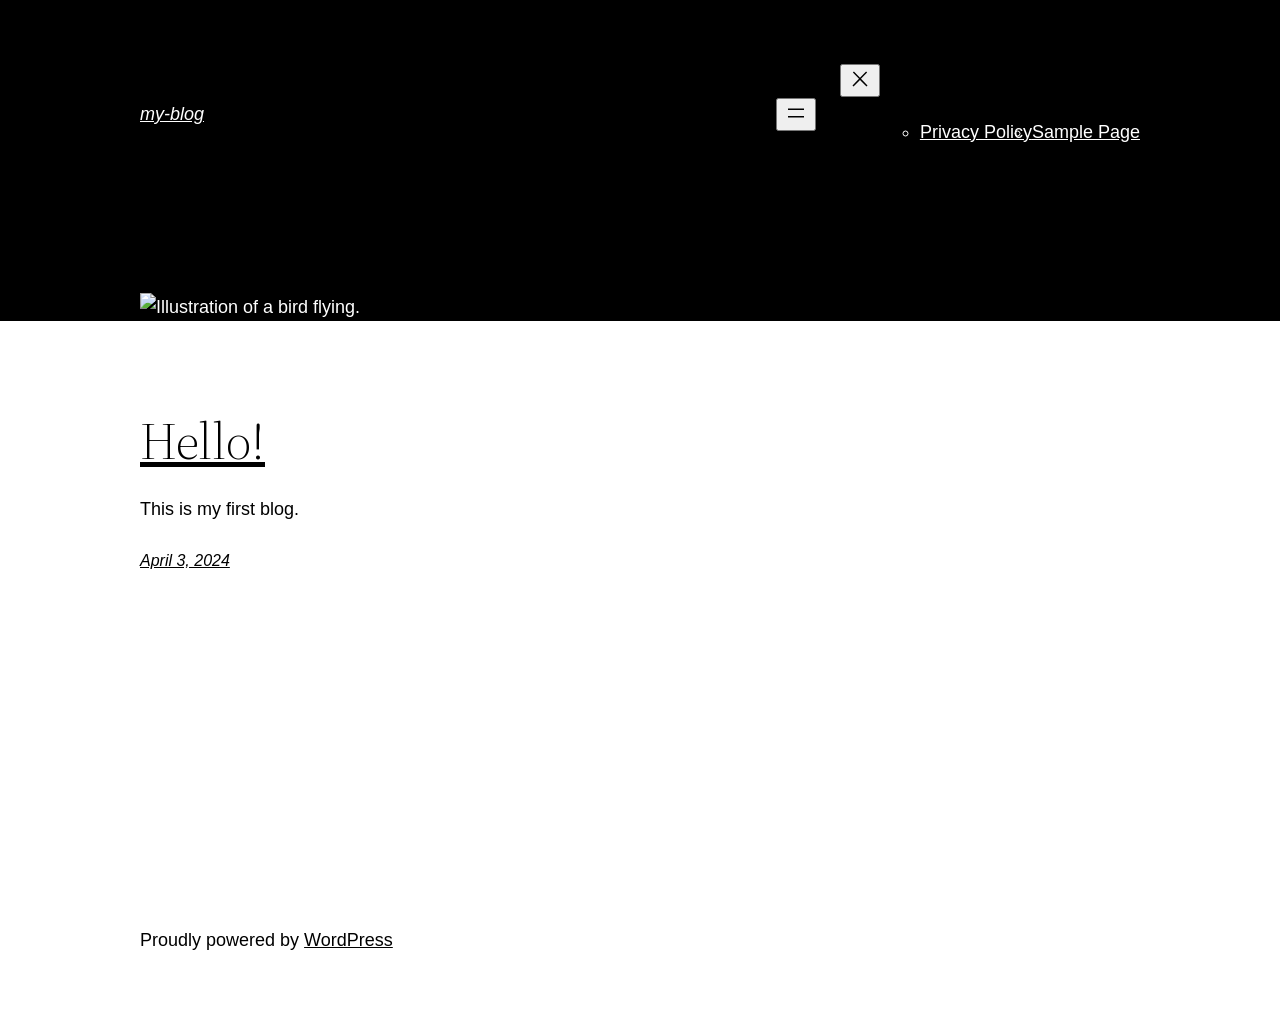
==== commit f1cdd64f: "Updates to link" ====
--- a/index.html
+++ b/index.html
@@ -5,8 +5,8 @@
 	<meta name="viewport" content="width=device-width, initial-scale=1">
 <meta name="robots" content="max-image-preview:large">
 <title>my-blog</title>
-<link rel="alternate" type="application/rss+xml" title="my-blog &raquo; Feed" href="/feed/">
-<link rel="alternate" type="application/rss+xml" title="my-blog &raquo; Comments Feed" href="/comments/feed/">
+<link rel="alternate" type="application/rss+xml" title="my-blog &raquo; Feed" href="/myblog/feed/">
+<link rel="alternate" type="application/rss+xml" title="my-blog &raquo; Comments Feed" href="/myblog/comments/feed/">
 <script>
 window._wpemojiSettings = {"baseUrl":"https:\/\/s.w.org\/images\/core\/emoji\/15.0.3\/72x72\/","ext":".png","svgUrl":"https:\/\/s.w.org\/images\/core\/emoji\/15.0.3\/svg\/","svgExt":".svg","source":{"concatemoji":"\/wp-includes\/js\/wp-emoji-release.min.js?ver=6.5"}};
 /*! This file is auto-generated */
@@ -17,9 +17,9 @@
 <style id="wp-block-group-inline-css">.wp-block-group{box-sizing:border-box}</style>
 <style id="wp-block-group-theme-inline-css">:where(.wp-block-group.has-background){padding:1.25em 2.375em}</style>
 <style id="wp-block-page-list-inline-css">.wp-block-navigation .wp-block-page-list{align-items:var(--navigation-layout-align,initial);background-color:inherit;display:flex;flex-direction:var(--navigation-layout-direction,initial);flex-wrap:var(--navigation-layout-wrap,wrap);justify-content:var(--navigation-layout-justify,initial)}.wp-block-navigation .wp-block-navigation-item{background-color:inherit}</style>
-<link rel="stylesheet" id="wp-block-navigation-css" href="/wp-includes/blocks/navigation/style.min.css?ver=6.5" media="all">
+<link rel="stylesheet" id="wp-block-navigation-css" href="/myblog/wp-includes/blocks/navigation/style.min.css?ver=6.5" media="all">
 <style id="wp-block-template-part-theme-inline-css">.wp-block-template-part.has-background{margin-bottom:0;margin-top:0;padding:1.25em 2.375em}</style>
-<style id="wp-block-image-inline-css">.wp-block-image img{box-sizing:border-box;height:auto;max-width:100%;vertical-align:bottom}.wp-block-image[style*=border-radius] img,.wp-block-image[style*=border-radius]>a{border-radius:inherit}.wp-block-image.has-custom-border img{box-sizing:border-box}.wp-block-image.aligncenter{text-align:center}.wp-block-image.alignfull img,.wp-block-image.alignwide img{height:auto;width:100%}.wp-block-image .aligncenter,.wp-block-image .alignleft,.wp-block-image .alignright,.wp-block-image.aligncenter,.wp-block-image.alignleft,.wp-block-image.alignright{display:table}.wp-block-image .aligncenter>figcaption,.wp-block-image .alignleft>figcaption,.wp-block-image .alignright>figcaption,.wp-block-image.aligncenter>figcaption,.wp-block-image.alignleft>figcaption,.wp-block-image.alignright>figcaption{caption-side:bottom;display:table-caption}.wp-block-image .alignleft{float:left;margin:.5em 1em .5em 0}.wp-block-image .alignright{float:right;margin:.5em 0 .5em 1em}.wp-block-image .aligncenter{margin-left:auto;margin-right:auto}.wp-block-image figcaption{margin-bottom:1em;margin-top:.5em}.wp-block-image .is-style-rounded img,.wp-block-image.is-style-circle-mask img,.wp-block-image.is-style-rounded img{border-radius:9999px}@supports ((-webkit-mask-image:none) or (mask-image:none)) or (-webkit-mask-image:none){.wp-block-image.is-style-circle-mask img{border-radius:0;-webkit-mask-image:url('data:image/svg+xml;utf8,<svg viewBox="0 0 100 100" xmlns="http://www.w3.org/2000/svg"><circle cx="50" cy="50" r="50"/></svg>');mask-image:url('data:image/svg+xml;utf8,<svg viewBox="0 0 100 100" xmlns="http://www.w3.org/2000/svg"><circle cx="50" cy="50" r="50"/></svg>');mask-mode:alpha;-webkit-mask-position:center;mask-position:center;-webkit-mask-repeat:no-repeat;mask-repeat:no-repeat;-webkit-mask-size:contain;mask-size:contain}}.wp-block-image :where(.has-border-color){border-style:solid}.wp-block-image :where([style*=border-top-color]){border-top-style:solid}.wp-block-image :where([style*=border-right-color]){border-right-style:solid}.wp-block-image :where([style*=border-bottom-color]){border-bottom-style:solid}.wp-block-image :where([style*=border-left-color]){border-left-style:solid}.wp-block-image :where([style*=border-width]){border-style:solid}.wp-block-image :where([style*=border-top-width]){border-top-style:solid}.wp-block-image :where([style*=border-right-width]){border-right-style:solid}.wp-block-image :where([style*=border-bottom-width]){border-bottom-style:solid}.wp-block-image :where([style*=border-left-width]){border-left-style:solid}.wp-block-image figure{margin:0}.wp-lightbox-container{display:flex;flex-direction:column;position:relative}.wp-lightbox-container img{cursor:zoom-in}.wp-lightbox-container img:hover+button{opacity:1}.wp-lightbox-container button{align-items:center;-webkit-backdrop-filter:blur(16px) saturate(180%);backdrop-filter:blur(16px) saturate(180%);background-color:#5a5a5a40;border:none;border-radius:4px;cursor:zoom-in;display:flex;height:20px;justify-content:center;opacity:0;padding:0;position:absolute;right:16px;text-align:center;top:16px;transition:opacity .2s ease;width:20px;z-index:100}.wp-lightbox-container button:focus-visible{outline:3px auto #5a5a5a40;outline:3px auto -webkit-focus-ring-color;outline-offset:3px}.wp-lightbox-container button:hover{cursor:pointer;opacity:1}.wp-lightbox-container button:focus{opacity:1}.wp-lightbox-container button:focus,.wp-lightbox-container button:hover,.wp-lightbox-container button:not(:hover):not(:active):not(.has-background){background-color:#5a5a5a40;border:none}.wp-lightbox-overlay{box-sizing:border-box;cursor:zoom-out;height:100vh;left:0;overflow:hidden;position:fixed;top:0;visibility:hidden;width:100%;z-index:100000}.wp-lightbox-overlay .close-button{align-items:center;cursor:pointer;display:flex;justify-content:center;min-height:40px;min-width:40px;padding:0;position:absolute;right:calc(env(safe-area-inset-right) + 16px);top:calc(env(safe-area-inset-top) + 16px);z-index:5000000}.wp-lightbox-overlay .close-button:focus,.wp-lightbox-overlay .close-button:hover,.wp-lightbox-overlay .close-button:not(:hover):not(:active):not(.has-background){background:none;border:none}.wp-lightbox-overlay .lightbox-image-container{height:var(--wp--lightbox-container-height);left:50%;overflow:hidden;position:absolute;top:50%;transform:translate(-50%,-50%);transform-origin:top left;width:var(--wp--lightbox-container-width);z-index:9999999999}.wp-lightbox-overlay .wp-block-image{align-items:center;box-sizing:border-box;display:flex;height:100%;justify-content:center;margin:0;position:relative;transform-origin:0 0;width:100%;z-index:3000000}.wp-lightbox-overlay .wp-block-image img{height:var(--wp--lightbox-image-height);min-height:var(--wp--lightbox-image-height);min-width:var(--wp--lightbox-image-width);width:var(--wp--lightbox-image-width)}.wp-lightbox-overlay .wp-block-image figcaption{display:none}.wp-lightbox-overlay button{background:none;border:none}.wp-lightbox-overlay .scrim{background-color:#fff;height:100%;opacity:.9;position:absolute;width:100%;z-index:2000000}.wp-lightbox-overlay.active{animation:turn-on-visibility .25s both;visibility:visible}.wp-lightbox-overlay.active img{animation:turn-on-visibility .35s both}.wp-lightbox-overlay.show-closing-animation:not(.active){animation:turn-off-visibility .35s both}.wp-lightbox-overlay.show-closing-animation:not(.active) img{animation:turn-off-visibility .25s both}@media (prefers-reduced-motion:no-preference){.wp-lightbox-overlay.zoom.active{animation:none;opacity:1;visibility:visible}.wp-lightbox-overlay.zoom.active .lightbox-image-container{animation:lightbox-zoom-in .4s}.wp-lightbox-overlay.zoom.active .lightbox-image-container img{animation:none}.wp-lightbox-overlay.zoom.active .scrim{animation:turn-on-visibility .4s forwards}.wp-lightbox-overlay.zoom.show-closing-animation:not(.active){animation:none}.wp-lightbox-overlay.zoom.show-closing-animation:not(.active) .lightbox-image-container{animation:lightbox-zoom-out .4s}.wp-lightbox-overlay.zoom.show-closing-animation:not(.active) .lightbox-image-container img{animation:none}.wp-lightbox-overlay.zoom.show-closing-animation:not(.active) .scrim{animation:turn-off-visibility .4s forwards}}@keyframes turn-on-visibility{0%{opacity:0}to{opacity:1}}@keyframes turn-off-visibility{0%{opacity:1;visibility:visible}99%{opacity:0;visibility:visible}to{opacity:0;visibility:hidden}}@keyframes lightbox-zoom-in{0%{transform:translate(calc((-100vw + var(--wp--lightbox-scrollbar-width))/2 + var(--wp--lightbox-initial-left-position)),calc(-50vh + var(--wp--lightbox-initial-top-position))) scale(var(--wp--lightbox-scale))}to{transform:translate(-50%,-50%) scale(1)}}@keyframes lightbox-zoom-out{0%{transform:translate(-50%,-50%) scale(1);visibility:visible}99%{visibility:visible}to{transform:translate(calc((-100vw + var(--wp--lightbox-scrollbar-width))/2 + var(--wp--lightbox-initial-left-position)),calc(-50vh + var(--wp--lightbox-initial-top-position))) scale(var(--wp--lightbox-scale));visibility:hidden}}</style>
+<style id="wp-block-image-inline-css">.wp-block-image img{box-sizing:border-box;height:auto;max-width:100%;vertical-align:bottom}.wp-block-image[style*=border-radius] img,.wp-block-image[style*=border-radius]>a{border-radius:inherit}.wp-block-image.has-custom-border img{box-sizing:border-box}.wp-block-image.aligncenter{text-align:center}.wp-block-image.alignfull img,.wp-block-image.alignwide img{height:auto;width:100%}.wp-block-image .aligncenter,.wp-block-image .alignleft,.wp-block-image .alignright,.wp-block-image.aligncenter,.wp-block-image.alignleft,.wp-block-image.alignright{display:table}.wp-block-image .aligncenter>figcaption,.wp-block-image .alignleft>figcaption,.wp-block-image .alignright>figcaption,.wp-block-image.aligncenter>figcaption,.wp-block-image.alignleft>figcaption,.wp-block-image.alignright>figcaption{caption-side:bottom;display:table-caption}.wp-block-image .alignleft{float:left;margin:.5em 1em .5em 0}.wp-block-image .alignright{float:right;margin:.5em 0 .5em 1em}.wp-block-image .aligncenter{margin-left:auto;margin-right:auto}.wp-block-image figcaption{margin-bottom:1em;margin-top:.5em}.wp-block-image .is-style-rounded img,.wp-block-image.is-style-circle-mask img,.wp-block-image.is-style-rounded img{border-radius:9999px}@supports ((-webkit-mask-image:none) or (mask-image:none)) or (-webkit-mask-image:none){.wp-block-image.is-style-circle-mask img{border-radius:0;-webkit-mask-image:url('data:image/svg+xml;utf8,<svg viewBox="0 0 100 100" xmlns="https://www.w3.org/2000/svg"><circle cx="50" cy="50" r="50"/></svg>');mask-image:url('data:image/svg+xml;utf8,<svg viewBox="0 0 100 100" xmlns="https://www.w3.org/2000/svg"><circle cx="50" cy="50" r="50"/></svg>');mask-mode:alpha;-webkit-mask-position:center;mask-position:center;-webkit-mask-repeat:no-repeat;mask-repeat:no-repeat;-webkit-mask-size:contain;mask-size:contain}}.wp-block-image :where(.has-border-color){border-style:solid}.wp-block-image :where([style*=border-top-color]){border-top-style:solid}.wp-block-image :where([style*=border-right-color]){border-right-style:solid}.wp-block-image :where([style*=border-bottom-color]){border-bottom-style:solid}.wp-block-image :where([style*=border-left-color]){border-left-style:solid}.wp-block-image :where([style*=border-width]){border-style:solid}.wp-block-image :where([style*=border-top-width]){border-top-style:solid}.wp-block-image :where([style*=border-right-width]){border-right-style:solid}.wp-block-image :where([style*=border-bottom-width]){border-bottom-style:solid}.wp-block-image :where([style*=border-left-width]){border-left-style:solid}.wp-block-image figure{margin:0}.wp-lightbox-container{display:flex;flex-direction:column;position:relative}.wp-lightbox-container img{cursor:zoom-in}.wp-lightbox-container img:hover+button{opacity:1}.wp-lightbox-container button{align-items:center;-webkit-backdrop-filter:blur(16px) saturate(180%);backdrop-filter:blur(16px) saturate(180%);background-color:#5a5a5a40;border:none;border-radius:4px;cursor:zoom-in;display:flex;height:20px;justify-content:center;opacity:0;padding:0;position:absolute;right:16px;text-align:center;top:16px;transition:opacity .2s ease;width:20px;z-index:100}.wp-lightbox-container button:focus-visible{outline:3px auto #5a5a5a40;outline:3px auto -webkit-focus-ring-color;outline-offset:3px}.wp-lightbox-container button:hover{cursor:pointer;opacity:1}.wp-lightbox-container button:focus{opacity:1}.wp-lightbox-container button:focus,.wp-lightbox-container button:hover,.wp-lightbox-container button:not(:hover):not(:active):not(.has-background){background-color:#5a5a5a40;border:none}.wp-lightbox-overlay{box-sizing:border-box;cursor:zoom-out;height:100vh;left:0;overflow:hidden;position:fixed;top:0;visibility:hidden;width:100%;z-index:100000}.wp-lightbox-overlay .close-button{align-items:center;cursor:pointer;display:flex;justify-content:center;min-height:40px;min-width:40px;padding:0;position:absolute;right:calc(env(safe-area-inset-right) + 16px);top:calc(env(safe-area-inset-top) + 16px);z-index:5000000}.wp-lightbox-overlay .close-button:focus,.wp-lightbox-overlay .close-button:hover,.wp-lightbox-overlay .close-button:not(:hover):not(:active):not(.has-background){background:none;border:none}.wp-lightbox-overlay .lightbox-image-container{height:var(--wp--lightbox-container-height);left:50%;overflow:hidden;position:absolute;top:50%;transform:translate(-50%,-50%);transform-origin:top left;width:var(--wp--lightbox-container-width);z-index:9999999999}.wp-lightbox-overlay .wp-block-image{align-items:center;box-sizing:border-box;display:flex;height:100%;justify-content:center;margin:0;position:relative;transform-origin:0 0;width:100%;z-index:3000000}.wp-lightbox-overlay .wp-block-image img{height:var(--wp--lightbox-image-height);min-height:var(--wp--lightbox-image-height);min-width:var(--wp--lightbox-image-width);width:var(--wp--lightbox-image-width)}.wp-lightbox-overlay .wp-block-image figcaption{display:none}.wp-lightbox-overlay button{background:none;border:none}.wp-lightbox-overlay .scrim{background-color:#fff;height:100%;opacity:.9;position:absolute;width:100%;z-index:2000000}.wp-lightbox-overlay.active{animation:turn-on-visibility .25s both;visibility:visible}.wp-lightbox-overlay.active img{animation:turn-on-visibility .35s both}.wp-lightbox-overlay.show-closing-animation:not(.active){animation:turn-off-visibility .35s both}.wp-lightbox-overlay.show-closing-animation:not(.active) img{animation:turn-off-visibility .25s both}@media (prefers-reduced-motion:no-preference){.wp-lightbox-overlay.zoom.active{animation:none;opacity:1;visibility:visible}.wp-lightbox-overlay.zoom.active .lightbox-image-container{animation:lightbox-zoom-in .4s}.wp-lightbox-overlay.zoom.active .lightbox-image-container img{animation:none}.wp-lightbox-overlay.zoom.active .scrim{animation:turn-on-visibility .4s forwards}.wp-lightbox-overlay.zoom.show-closing-animation:not(.active){animation:none}.wp-lightbox-overlay.zoom.show-closing-animation:not(.active) .lightbox-image-container{animation:lightbox-zoom-out .4s}.wp-lightbox-overlay.zoom.show-closing-animation:not(.active) .lightbox-image-container img{animation:none}.wp-lightbox-overlay.zoom.show-closing-animation:not(.active) .scrim{animation:turn-off-visibility .4s forwards}}@keyframes turn-on-visibility{0%{opacity:0}to{opacity:1}}@keyframes turn-off-visibility{0%{opacity:1;visibility:visible}99%{opacity:0;visibility:visible}to{opacity:0;visibility:hidden}}@keyframes lightbox-zoom-in{0%{transform:translate(calc((-100vw + var(--wp--lightbox-scrollbar-width))/2 + var(--wp--lightbox-initial-left-position)),calc(-50vh + var(--wp--lightbox-initial-top-position))) scale(var(--wp--lightbox-scale))}to{transform:translate(-50%,-50%) scale(1)}}@keyframes lightbox-zoom-out{0%{transform:translate(-50%,-50%) scale(1);visibility:visible}99%{visibility:visible}to{transform:translate(calc((-100vw + var(--wp--lightbox-scrollbar-width))/2 + var(--wp--lightbox-initial-left-position)),calc(-50vh + var(--wp--lightbox-initial-top-position))) scale(var(--wp--lightbox-scale));visibility:hidden}}</style>
 <style id="wp-block-image-theme-inline-css">.wp-block-image figcaption{color:#555;font-size:13px;text-align:center}.is-dark-theme .wp-block-image figcaption{color:#ffffffa6}.wp-block-image{margin:0 0 1em}</style>
 <style id="wp-block-spacer-inline-css">.wp-block-spacer{clear:both}</style>
 <style id="wp-block-post-title-inline-css">.wp-block-post-title{box-sizing:border-box;word-break:break-word}.wp-block-post-title a{display:inline-block}</style>
@@ -76,16 +76,16 @@
 			width: auto;
 			z-index: 100000;
 		}</style>
-<link rel="stylesheet" id="twentytwentytwo-style-css" href="/wp-content/themes/twentytwentytwo/style.css?ver=1.7" media="all">
-<link rel="https://api.w.org/" href="/wp-json/">
-<link rel="EditURI" type="application/rsd+xml" title="RSD" href="/xmlrpc.php?rsd">
+<link rel="stylesheet" id="twentytwentytwo-style-css" href="/myblog/wp-content/themes/twentytwentytwo/style.css?ver=1.7" media="all">
+<link rel="https://api.w.org/" href="/myblog/wp-json/">
+<link rel="EditURI" type="application/rsd+xml" title="RSD" href="/myblog/xmlrpc.php?rsd">
 <meta name="generator" content="WordPress 6.5">
 <script id="wp-load-polyfill-importmap">
-( HTMLScriptElement.supports && HTMLScriptElement.supports("importmap") ) || document.write( '<script src="http://my-blog.local/wp-includes/js/dist/vendor/wp-polyfill-importmap.min.js?ver=1.8.2"><\/scr' + 'ipt>' );
+( HTMLScriptElement.supports && HTMLScriptElement.supports("importmap") ) || document.write( '<script src="https://my-blog.local/wp-includes/js/dist/vendor/wp-polyfill-importmap.min.js?ver=1.8.2"><\/scr' + 'ipt>' );
 </script>
 <script type="importmap" id="wp-importmap">{"imports":{"@wordpress\/interactivity":"\/wp-includes\/js\/dist\/interactivity.min.js?ver=6.5"}}</script>
-<script type="module" src="/wp-includes/blocks/navigation/view.min.js?ver=6.5" id="@wordpress/block-library/navigation-js-module"></script>
-<link rel="modulepreload" href="/wp-includes/js/dist/interactivity.min.js?ver=6.5" id="@wordpress/interactivity-js-modulepreload">
+<script type="module" src="/myblog/wp-includes/blocks/navigation/view.min.js?ver=6.5" id="@wordpress/block-library/navigation-js-module"></script>
+<link rel="modulepreload" href="/myblog/wp-includes/js/dist/interactivity.min.js?ver=6.5" id="@wordpress/interactivity-js-modulepreload">
 <style id="wp-fonts-local">@font-face{font-family:"Source Serif Pro";font-style:normal;font-weight:200 900;font-display:fallback;src:url('/wp-content/themes/twentytwentytwo/assets/fonts/source-serif-pro/SourceSerif4Variable-Roman.ttf.woff2') format('woff2');font-stretch:normal;}
 @font-face{font-family:"Source Serif Pro";font-style:italic;font-weight:200 900;font-display:fallback;src:url('/wp-content/themes/twentytwentytwo/assets/fonts/source-serif-pro/SourceSerif4Variable-Italic.ttf.woff2') format('woff2');font-stretch:normal;}</style>
 </head>
@@ -100,19 +100,19 @@
 <div class="wp-block-group alignwide is-content-justification-space-between is-layout-flex wp-container-core-group-is-layout-2 wp-block-group-is-layout-flex" style="padding-top:var(--wp--custom--spacing--small, 1.25rem);padding-bottom:var(--wp--custom--spacing--large, 8rem)">
 <div class="wp-block-group is-layout-flex wp-block-group-is-layout-flex">
 
-<h1 class="wp-block-site-title"><a href="/" target="_self" rel="home" aria-current="page">my-blog</a></h1>
-</div>
-
-
-<nav class="is-responsive items-justified-right wp-block-navigation is-content-justification-right is-layout-flex wp-container-core-navigation-is-layout-1 wp-block-navigation-is-layout-flex" aria-label="" data-wp-interactive="core/navigation" data-wp-context='{"overlayOpenedBy":{"click":false,"hover":false,"focus":false},"type":"overlay","roleAttribute":"","ariaLabel":"Menu"}'><button aria-haspopup="dialog" aria-label="Open menu" class="wp-block-navigation__responsive-container-open " data-wp-on--click="actions.openMenuOnClick" data-wp-on--keydown="actions.handleMenuKeydown"><svg width="24" height="24" xmlns="http://www.w3.org/2000/svg" viewbox="0 0 24 24" aria-hidden="true" focusable="false"><rect x="4" y="7.5" width="16" height="1.5"></rect><rect x="4" y="15" width="16" height="1.5"></rect></svg></button>
+<h1 class="wp-block-site-title"><a href="/myblog/" target="_self" rel="home" aria-current="page">my-blog</a></h1>
+</div>
+
+
+<nav class="is-responsive items-justified-right wp-block-navigation is-content-justification-right is-layout-flex wp-container-core-navigation-is-layout-1 wp-block-navigation-is-layout-flex" aria-label="" data-wp-interactive="core/navigation" data-wp-context='{"overlayOpenedBy":{"click":false,"hover":false,"focus":false},"type":"overlay","roleAttribute":"","ariaLabel":"Menu"}'><button aria-haspopup="dialog" aria-label="Open menu" class="wp-block-navigation__responsive-container-open " data-wp-on--click="actions.openMenuOnClick" data-wp-on--keydown="actions.handleMenuKeydown"><svg width="24" height="24" xmlns="https://www.w3.org/2000/svg" viewbox="0 0 24 24" aria-hidden="true" focusable="false"><rect x="4" y="7.5" width="16" height="1.5"></rect><rect x="4" y="15" width="16" height="1.5"></rect></svg></button>
 				<div class="wp-block-navigation__responsive-container  " id="modal-1" data-wp-class--has-modal-open="state.isMenuOpen" data-wp-class--is-menu-open="state.isMenuOpen" data-wp-watch="callbacks.initMenu" data-wp-on--keydown="actions.handleMenuKeydown" data-wp-on--focusout="actions.handleMenuFocusout" tabindex="-1">
 					<div class="wp-block-navigation__responsive-close" tabindex="-1">
 						<div class="wp-block-navigation__responsive-dialog" data-wp-bind--aria-modal="state.ariaModal" data-wp-bind--aria-label="state.ariaLabel" data-wp-bind--role="state.roleAttribute">
-							<button aria-label="Close menu" class="wp-block-navigation__responsive-container-close" data-wp-on--click="actions.closeMenuOnClick"><svg xmlns="http://www.w3.org/2000/svg" viewbox="0 0 24 24" width="24" height="24" aria-hidden="true" focusable="false"><path d="M13 11.8l6.1-6.3-1-1-6.1 6.2-6.1-6.2-1 1 6.1 6.3-6.5 6.7 1 1 6.5-6.6 6.5 6.6 1-1z"></path></svg></button>
+							<button aria-label="Close menu" class="wp-block-navigation__responsive-container-close" data-wp-on--click="actions.closeMenuOnClick"><svg xmlns="https://www.w3.org/2000/svg" viewbox="0 0 24 24" width="24" height="24" aria-hidden="true" focusable="false"><path d="M13 11.8l6.1-6.3-1-1-6.1 6.2-6.1-6.2-1 1 6.1 6.3-6.5 6.7 1 1 6.5-6.6 6.5 6.6 1-1z"></path></svg></button>
 							<div class="wp-block-navigation__responsive-container-content" data-wp-watch="callbacks.focusFirstElement" id="modal-1-content">
 								<ul class="wp-block-navigation__container is-responsive items-justified-right wp-block-navigation"><ul class="wp-block-page-list">
-<li class="wp-block-pages-list__item wp-block-navigation-item open-on-hover-click"><a class="wp-block-pages-list__item__link wp-block-navigation-item__content" href="/privacy-policy/">Privacy Policy</a></li>
-<li class="wp-block-pages-list__item wp-block-navigation-item open-on-hover-click"><a class="wp-block-pages-list__item__link wp-block-navigation-item__content" href="/sample-page/">Sample Page</a></li>
+<li class="wp-block-pages-list__item wp-block-navigation-item open-on-hover-click"><a class="wp-block-pages-list__item__link wp-block-navigation-item__content" href="/myblog/privacy-policy/">Privacy Policy</a></li>
+<li class="wp-block-pages-list__item wp-block-navigation-item open-on-hover-click"><a class="wp-block-pages-list__item__link wp-block-navigation-item__content" href="/myblog/sample-page/">Sample Page</a></li>
 </ul></ul>
 							</div>
 						</div>
@@ -123,7 +123,7 @@
 </header>
 
 
-					<figure class="wp-block-image alignwide size-full is-resized"><img fetchpriority="high" decoding="async" src="/wp-content/themes/twentytwentytwo/assets/images/flight-path-on-transparent-d.png" alt="Illustration of a bird flying." width="2000" height="474"></figure>
+					<figure class="wp-block-image alignwide size-full is-resized"><img fetchpriority="high" decoding="async" src="/myblog/wp-content/themes/twentytwentytwo/assets/images/flight-path-on-transparent-d.png" alt="Illustration of a bird flying." width="2000" height="474"></figure>
 					</div>
 
 <div style="height:66px" aria-hidden="true" class="wp-block-spacer"></div>
@@ -134,7 +134,7 @@
 <main class="wp-block-query is-layout-constrained wp-block-query-is-layout-constrained"><ul class="alignwide wp-block-post-template is-layout-flow wp-block-post-template-is-layout-flow"><li class="wp-block-post post-1 post type-post status-publish format-standard hentry category-blog">
 
 <div class="wp-block-group is-layout-constrained wp-block-group-is-layout-constrained">
-<h2 class="alignwide wp-block-post-title has-var-wp-custom-typography-font-size-huge-clamp-2-25-rem-4-vw-2-75-rem-font-size"><a href="/hello-world/" target="_self">Hello!</a></h2>
+<h2 class="alignwide wp-block-post-title has-var-wp-custom-typography-font-size-huge-clamp-2-25-rem-4-vw-2-75-rem-font-size"><a href="/myblog/hello-world/" target="_self">Hello!</a></h2>
 
 
 
@@ -143,7 +143,7 @@
 <div class="wp-block-column is-layout-flow wp-block-column-is-layout-flow" style="flex-basis:650px">
 <div class="wp-block-post-excerpt"><p class="wp-block-post-excerpt__excerpt">This is my first blog. </p></div>
 
-<div style="font-style:italic;font-weight:400;" class="wp-block-post-date has-small-font-size"><time datetime="2024-04-03T06:38:50+00:00"><a href="/hello-world/">April 3, 2024</a></time></div>
+<div style="font-style:italic;font-weight:400;" class="wp-block-post-date has-small-font-size"><time datetime="2024-04-03T06:38:50+00:00"><a href="/myblog/hello-world/">April 3, 2024</a></time></div>
 </div>
 
 
